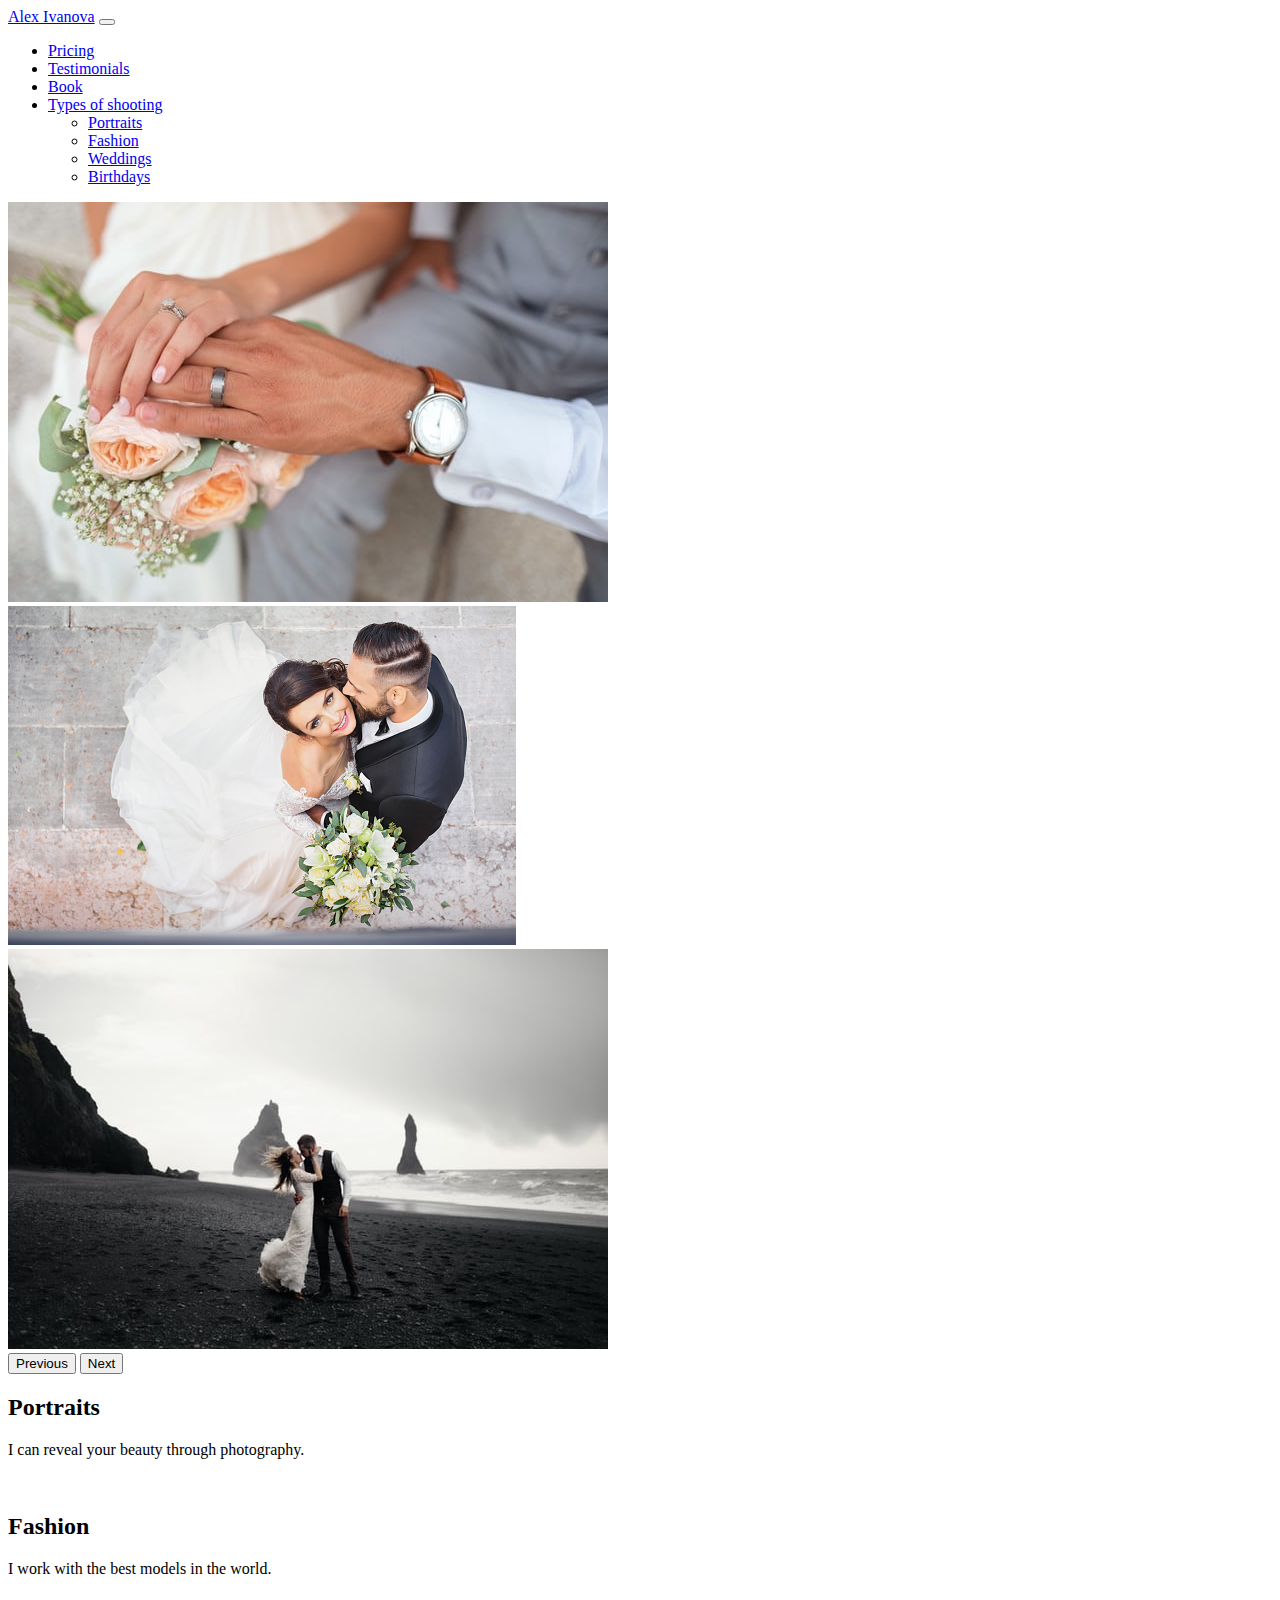
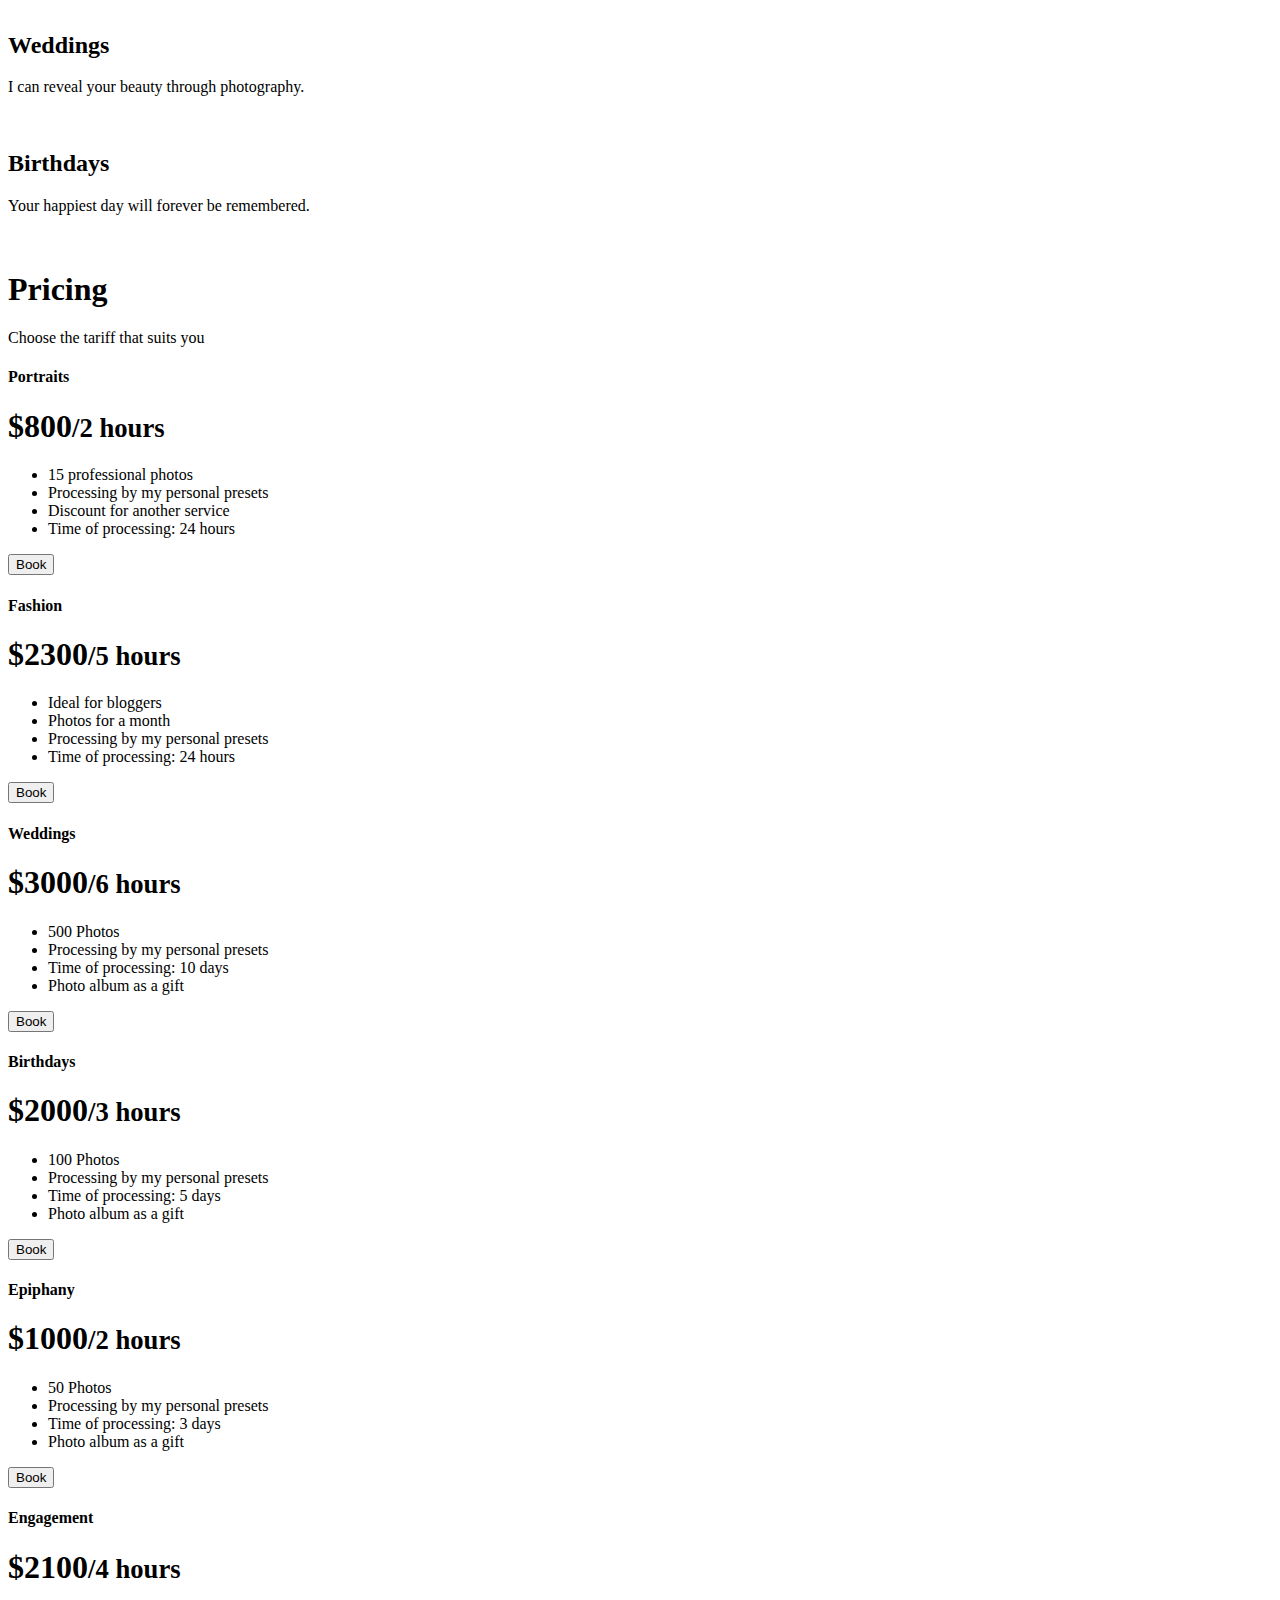
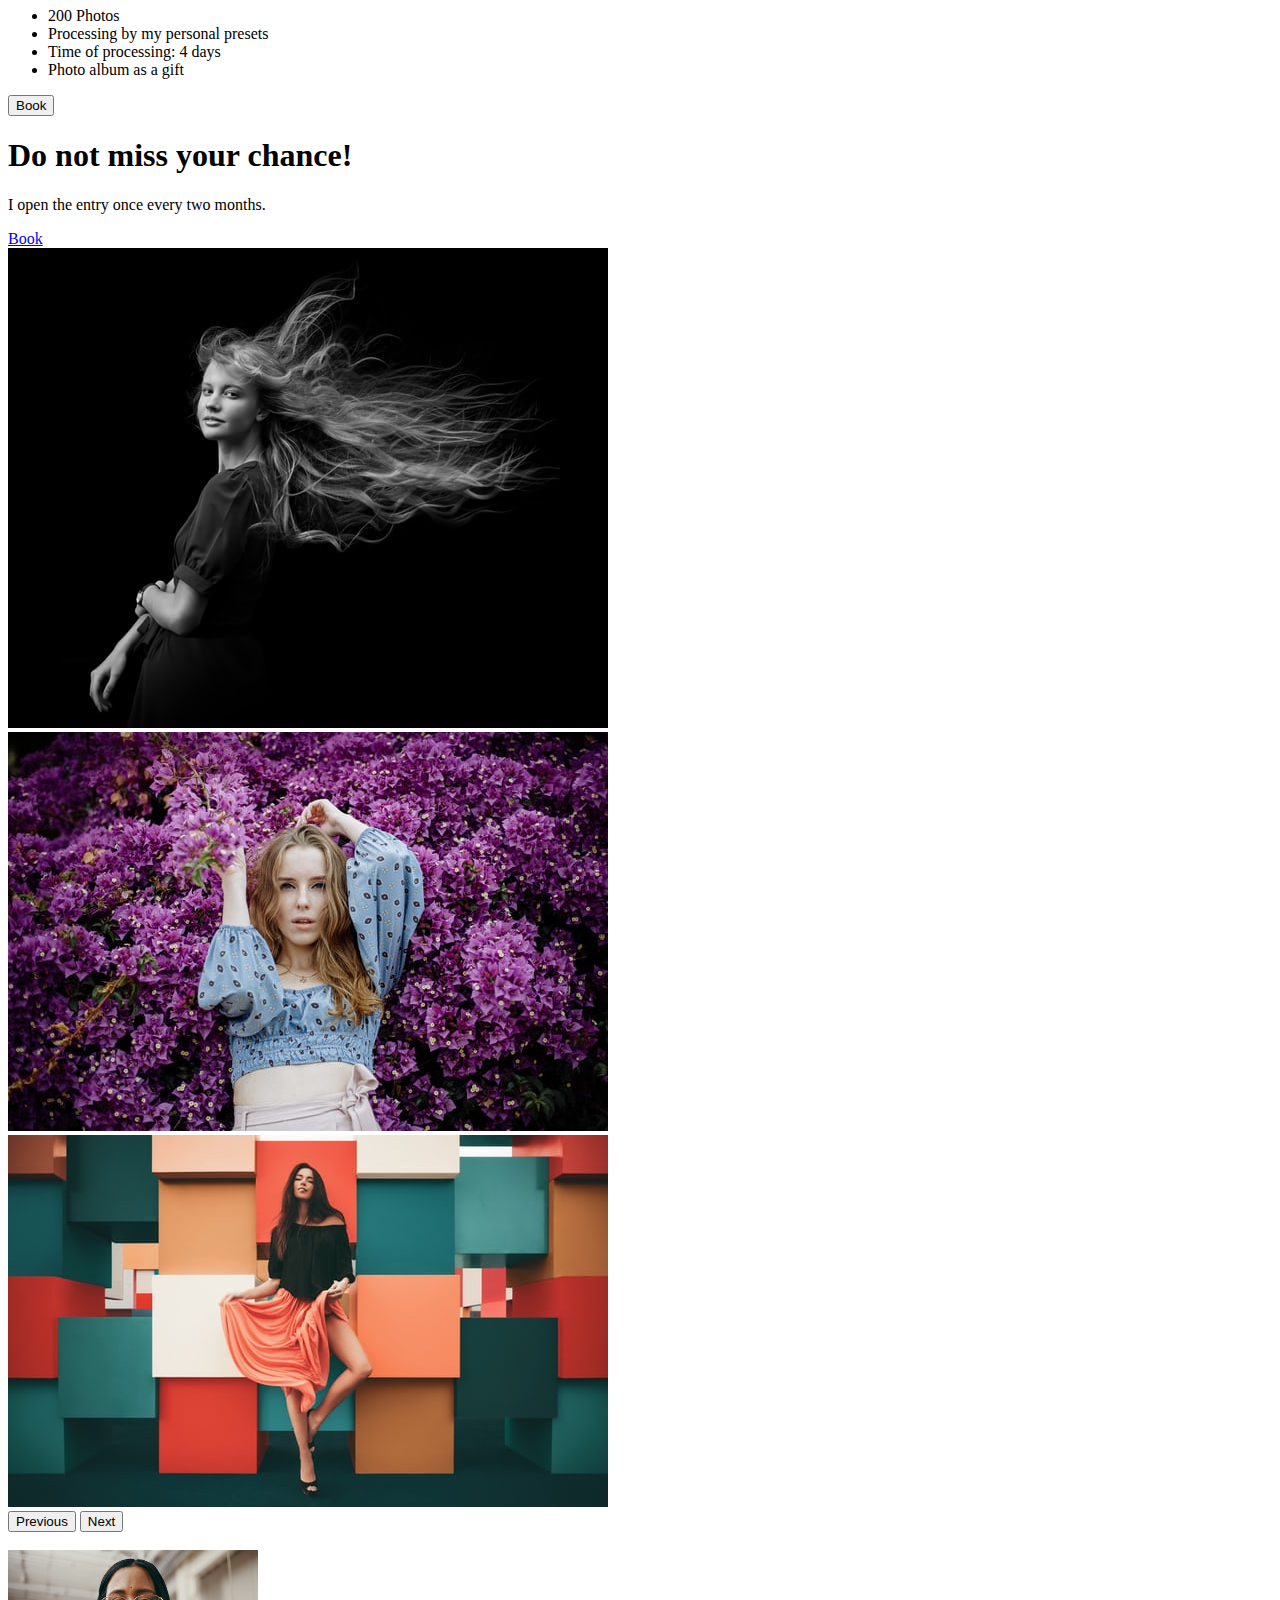
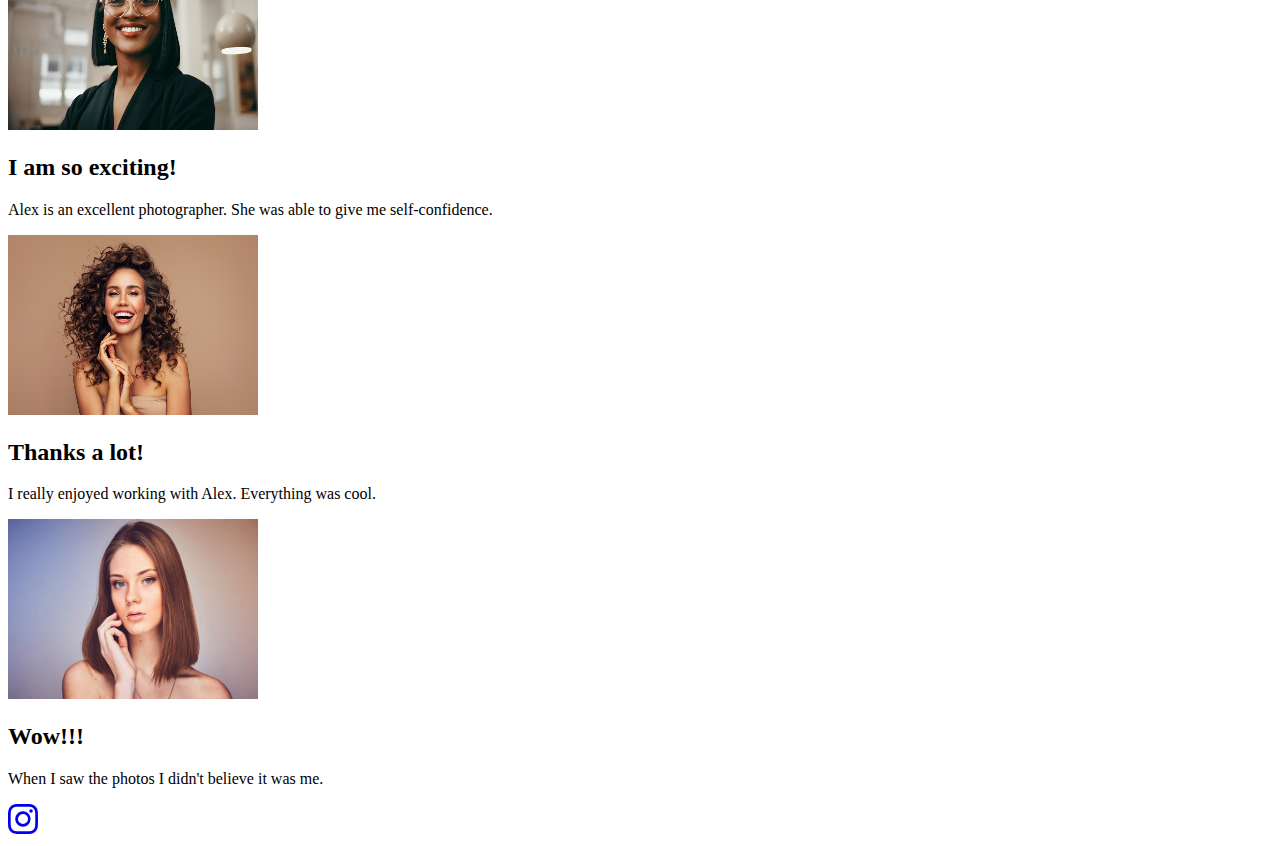
==== index.html @ 274db189 "Add files via upload" ====
<!DOCTYPE html>
<html lang="en">
<head>
    <meta charset="UTF-8">
    <meta http-equiv="X-UA-Compatible" content="IE=edge">
    <meta name="viewport" content="width=device-width, initial-scale=1.0">
    <title>Document</title>
    <link href="https://cdn.jsdelivr.net/npm/bootstrap@5.0.2/dist/css/bootstrap.min.css" rel="stylesheet" integrity="sha384-EVSTQN3/azprG1Anm3QDgpJLIm9Nao0Yz1ztcQTwFspd3yD65VohhpuuCOmLASjC" crossorigin="anonymous">
    <link rel="stylesheet" href="style.css">
    <script src="https://cdn.jsdelivr.net/npm/bootstrap@5.0.2/dist/js/bootstrap.bundle.min.js" integrity="sha384-MrcW6ZMFYlzcLA8Nl+NtUVF0sA7MsXsP1UyJoMp4YLEuNSfAP+JcXn/tWtIaxVXM" crossorigin="anonymous"></script>
</head>
<body>
    <nav class="navbar navbar-expand-lg navbar-light bg-light">
        <div class="container-fluid">
          <a class="navbar-brand" href="#">Alex Ivanova</a>
          <button class="navbar-toggler" type="button" data-bs-toggle="collapse" data-bs-target="#navbarNavDropdown" aria-controls="navbarNavDropdown" aria-expanded="false" aria-label="Toggle navigation">
            <span class="navbar-toggler-icon"></span>
          </button>
          <div class="collapse navbar-collapse" id="navbarNavDropdown">
            <ul class="navbar-nav ms-5">
              <li class="nav-item">
                <a class="nav-link active" aria-current="page" href="#price">Pricing</a>
              </li>
              <li class="nav-item">
                <a class="nav-link active" href="#testim">Testimonials</a>
              </li>
              <li class="nav-item">
                <a class="nav-link active" href="#booked">Book</a>
              </li>
              <li class="nav-item dropdown">
                <a class="nav-link dropdown-toggle active" href="#" id="navbarDropdownMenuLink" role="button" data-bs-toggle="dropdown" aria-expanded="false">
                  Types of shooting
                </a>
                <ul class="dropdown-menu" aria-labelledby="navbarDropdownMenuLink">
                  <li><a class="dropdown-item" href="#portraits">Portraits</a></li>
                  <li><a class="dropdown-item" href="#portraits">Fashion</a></li>
                  <li><a class="dropdown-item" href="#wedding">Weddings</a></li>
                  <li><a class="dropdown-item" href="#wedding">Birthdays</a></li>
                </ul>
              </li>
            </ul>
          </div>
        </div>
      </nav>

      <!-- Carousel -->
      <div id="carouselExampleControls" class="carousel slide" data-bs-ride="carousel">
        <div class="carousel-inner bg-light">
          <div class="carousel-item active">
            <img src="c1.jpg" class="d-block w-100" alt="...">
          </div>
          <div class="carousel-item">
            <img src="c2.jpg" class="d-block w-100" alt="...">
          </div>
          <div class="carousel-item">
            <img src="c3.jpg" class="d-block w-100" alt="...">
          </div>
        </div>
        <button class="carousel-control-prev" type="button" data-bs-target="#carouselExampleControls" data-bs-slide="prev">
          <span class="carousel-control-prev-icon" aria-hidden="true"></span>
          <span class="visually-hidden">Previous</span>
        </button>
        <button class="carousel-control-next" type="button" data-bs-target="#carouselExampleControls" data-bs-slide="next">
          <span class="carousel-control-next-icon" aria-hidden="true"></span>
          <span class="visually-hidden">Next</span>
        </button>
      </div>

      <!-- Work -->
      <section id="portraits">
      <div class="d-md-flex flex-md-equal w-100 my-md-3 ps-md-3">
        <div class="bg-light me-md-3 pt-3 px-3 pt-md-5 px-md-5 text-center overflow-hidden">
          <div class="my-3 p-3">
            <h2 class="display-5">Portraits</h2>
            <p class="lead">I can reveal your beauty through photography.</p>
          </div>
          <img src="w1.jpg" alt="" height="800px">
        </div>
        <div class="bg-light me-md-3 pt-3 px-3 pt-md-5 px-md-5 text-center overflow-hidden">
          <div class="my-3 py-3">
            <h2 class="display-5">Fashion</h2>
            <p class="lead">I work with the best models in the world.</p>
          </div>
          <img src="w2-2.jpg" alt="" height="800px">
        </div>
      </div>
    </section>
    <section id="wedding">
      <div class="d-md-flex flex-md-equal w-100 my-md-3 ps-md-3">
        <div class="bg-light me-md-3 pt-3 px-3 pt-md-5 px-md-5 text-center overflow-hidden">
          <div class="my-3 p-3">
            <h2 class="display-5">Weddings</h2>
            <p class="lead">I can reveal your beauty through photography.</p>
          </div>
          <img src="w3.jpg" alt="" height="800px">
        </div>
        <div class="bg-light me-md-3 pt-3 px-3 pt-md-5 px-md-5 text-center overflow-hidden">
          <div class="my-3 py-3">
            <h2 class="display-5">Birthdays</h2>
            <p class="lead">Your happiest day will forever be remembered.</p>
          </div>
          <img src="w4.jpg" alt="" height="800px">
        </div>
      </div>
    </section>
      <!-- Price -->
      <div class="container py-3">
        <he>
        
          <div class="pricing-header p-3 pb-md-4 mx-auto text-center">
            <h1 class="display-5 fw-normal">Pricing</h1>
            <p class="fs-5 text-muted">Choose the tariff that suits you</p>
          </div>
          <section id="price">     
        <main>
          <div class="row row-cols-1 row-cols-md-3 mb-3 text-center">
            <div class="col">
              <div class="card mb-4 rounded-3 shadow-sm">
                <div class="card-header py-3">
                  <h4 class="my-0 fw-normal">Portraits</h4>
                </div>
                <div class="card-body">
                  <h1 class="card-title pricing-card-title">$800<small class="text-muted fw-light">/2 hours</small></h1>
                  <ul class="list-unstyled mt-3 mb-4">
                    <li>15 professional photos</li>
                    <li>Processing by my personal presets</li>
                    <li>Discount for another service</li>
                    <li>Time of processing: 24 hours</li>
                  </ul>
                  <button type="button" class="w-100 btn btn-lg btn-outline-dark">Book</button>
                </div>
              </div>
            </div>
            <div class="col">
              <div class="card mb-4 rounded-3 shadow-sm">
                <div class="card-header py-3">
                  <h4 class="my-0 fw-normal">Fashion</h4>
                </div>
                <div class="card-body">
                  <h1 class="card-title pricing-card-title">$2300<small class="text-muted fw-light">/5 hours</small></h1>
                  <ul class="list-unstyled mt-3 mb-4">
                    <li>Ideal for bloggers</li>
                    <li>Photos for a month  </li>
                    <li>Processing by my personal presets</li>
                    <li>Time of processing: 24 hours</li>
                  </ul>
                  <button type="button" class="w-100 btn btn-lg btn-outline-dark">Book</button>
                </div>
              </div>
            </div>
            <div class="col">
              <div class="card mb-4 rounded-3 shadow-sm">
                <div class="card-header py-3">
                  <h4 class="my-0 fw-normal">Weddings</h4>
                </div>
                <div class="card-body">
                  <h1 class="card-title pricing-card-title">$3000<small class="text-muted fw-light">/6 hours</small></h1>
                  <ul class="list-unstyled mt-3 mb-4">
                    <li>500 Photos</li>
                    <li>Processing by my personal presets</li>
                    <li>Time of processing: 10 days</li>
                    <li>Photo album as a gift</li>
                  </ul>
                  <button type="button" class="w-100 btn btn-lg btn-outline-dark">Book</button>
                </div>
              </div>
            </div>
            <div class="col">
                <div class="card mb-4 rounded-3 shadow-sm">
                  <div class="card-header py-3">
                    <h4 class="my-0 fw-normal">Birthdays</h4>
                  </div>
                  <div class="card-body">
                    <h1 class="card-title pricing-card-title">$2000<small class="text-muted fw-light">/3 hours</small></h1>
                    <ul class="list-unstyled mt-3 mb-4">
                      <li>100 Photos</li>
                      <li>Processing by my personal presets</li>
                      <li>Time of processing: 5 days</li>
                      <li>Photo album as a gift</li>
                    </ul>
                    <button type="button" class="w-100 btn btn-lg btn-outline-dark">Book</button>
                  </div>
                </div>
              </div>
              <div class="col">
                <div class="card mb-4 rounded-3 shadow-sm">
                  <div class="card-header py-3">
                    <h4 class="my-0 fw-normal">Epiphany</h4>
                  </div>
                  <div class="card-body">
                    <h1 class="card-title pricing-card-title">$1000<small class="text-muted fw-light">/2 hours</small></h1>
                    <ul class="list-unstyled mt-3 mb-4">
                      <li>50 Photos</li>
                      <li>Processing by my personal presets</li>
                      <li>Time of processing: 3 days</li>
                      <li>Photo album as a gift</li>
                    </ul>
                    <button type="button" class="w-100 btn btn-lg btn-outline-dark">Book</button>
                  </div>
                </div>
              </div>
              <div class="col">
                <div class="card mb-4 rounded-3 shadow-sm">
                  <div class="card-header py-3">
                    <h4 class="my-0 fw-normal">Engagement</h4>
                  </div>
                  <div class="card-body">
                    <h1 class="card-title pricing-card-title">$2100<small class="text-muted fw-light">/4 hours</small></h1>
                    <ul class="list-unstyled mt-3 mb-4">
                      <li>200 Photos</li>
                      <li>Processing by my personal presets</li>
                      <li>Time of processing: 4 days</li>
                      <li>Photo album as a gift</li>
                    </ul>
                    <button type="button" class="w-100 btn btn-lg btn-outline-dark">Book</button>
                  </div>
                </div>
              </div>
          </div>
      
          </div>
          
        </main>
    </section>
        <section id="booked">
        <div class="position-relative overflow-hidden p-3 p-md-3 m-md-1 text-center bg-light">
            <div class="col-md-3 p-lg-3 mx-auto my-5">
              <h1 class="display-5 fw-normal">Do not miss your chance!</h1>
              <p class="lead fw-normal">I open the entry once every two months.</p>
              <a class="btn btn-outline-secondary" href="#">Book</a>
            </div>
            <div class="product-device shadow-sm d-none d-md-block"></div>
            <div class="product-device product-device-2 shadow-sm d-none d-md-block"></div>
          </div>
        </section>

          <div id="carouselExampleControls1" class="carousel slide" data-bs-ride="carousel">
            <div class="carousel-inner bg-light">
              <div class="carousel-item active">
                <img src="c2-1.2.jpg" class="d-block w-100" alt="...">
              </div>
              <div class="carousel-item">
                <img src="c2-2.2.jpg" class="d-block w-100" alt="...">
              </div>
              <div class="carousel-item">
                <img src="c2-3.jpg" class="d-block w-100" alt="...">
              </div>
            </div>
            <button class="carousel-control-prev" type="button" data-bs-target="#carouselExampleControls1" data-bs-slide="prev">
              <span class="carousel-control-prev-icon" aria-hidden="true"></span>
              <span class="visually-hidden">Previous</span>
            </button>
            <button class="carousel-control-next" type="button" data-bs-target="#carouselExampleControls1" data-bs-slide="next">
              <span class="carousel-control-next-icon" aria-hidden="true"></span>
              <span class="visually-hidden">Next</span>
            </button>
        </div>
        <br>

          <!-- Testimonials -->
          <section id="testim">
          <div class="row ms-5">
            <div class="col-lg-4">
              <img src="ot1.jpg" class="bd-placeholder-img rounded-circle" width="250" height="180" xmlns="http://www.w3.org/2000/svg" role="img" aria-label="Placeholder: 140x140" preserveAspectRatio="xMidYMid slice" focusable="false"><title>Placeholder</title><rect width="100%" height="100%" fill="#777"></rect><text x="50%" y="50%" fill="#777" dy=".3em"></text>
      
              <h2>I am so exciting!</h2>
              <p>Alex is an excellent photographer. She was able to give me self-confidence.</p>
             </div><!-- /.col-lg-4 -->
            <div class="col-lg-4">
              <img src="ot2.jpg" class="bd-placeholder-img rounded-circle" width="250" height="180" xmlns="http://www.w3.org/2000/svg" role="img" aria-label="Placeholder: 140x140" preserveAspectRatio="xMidYMid slice" focusable="false"><title>Placeholder</title><rect width="100%" height="100%" fill="#777"></rect><text x="50%" y="50%" fill="#777" dy=".3em"></text>
      
              <h2>Thanks a lot!</h2>
              <p>I really enjoyed working with Alex. Everything was cool.</p>
            </div><!-- /.col-lg-4 -->
            <div class="col-lg-4">
              <img src="ot3-1.jpg" class="bd-placeholder-img rounded-circle" width="250" height="180" xmlns="http://www.w3.org/2000/svg" role="img" aria-label="Placeholder: 140x140" preserveAspectRatio="xMidYMid slice" focusable="false"><title>Placeholder</title><rect width="100%" height="100%" fill="#777"></rect><text x="50%" y="50%" fill="#777" dy=".3em"></text>
      
              <h2>Wow!!!</h2>
              <p>When I saw the photos I didn't believe it was me.</p>
            </div><!-- /.col-lg-4 -->
          </div>
        </section>

        <!-- Footer -->
        <footer class="pt-4 my-md-5 pt-md-5 border-top">
          <div class="row">
            <div class=" col-md text-center">
                <a href="https://www.instagram.com/accounts/login/">
                <svg xmlns="http://www.w3.org/2000/svg" width="30" height="30" fill="currentColor" class="bi bi-instagram" viewBox="0 0 16 16">
                    <path d="M8 0C5.829 0 5.556.01 4.703.048 3.85.088 3.269.222 2.76.42a3.917 3.917 0 0 0-1.417.923A3.927 3.927 0 0 0 .42 2.76C.222 3.268.087 3.85.048 4.7.01 5.555 0 5.827 0 8.001c0 2.172.01 2.444.048 3.297.04.852.174 1.433.372 1.942.205.526.478.972.923 1.417.444.445.89.719 1.416.923.51.198 1.09.333 1.942.372C5.555 15.99 5.827 16 8 16s2.444-.01 3.298-.048c.851-.04 1.434-.174 1.943-.372a3.916 3.916 0 0 0 1.416-.923c.445-.445.718-.891.923-1.417.197-.509.332-1.09.372-1.942C15.99 10.445 16 10.173 16 8s-.01-2.445-.048-3.299c-.04-.851-.175-1.433-.372-1.941a3.926 3.926 0 0 0-.923-1.417A3.911 3.911 0 0 0 13.24.42c-.51-.198-1.092-.333-1.943-.372C10.443.01 10.172 0 7.998 0h.003zm-.717 1.442h.718c2.136 0 2.389.007 3.232.046.78.035 1.204.166 1.486.275.373.145.64.319.92.599.28.28.453.546.598.92.11.281.24.705.275 1.485.039.843.047 1.096.047 3.231s-.008 2.389-.047 3.232c-.035.78-.166 1.203-.275 1.485a2.47 2.47 0 0 1-.599.919c-.28.28-.546.453-.92.598-.28.11-.704.24-1.485.276-.843.038-1.096.047-3.232.047s-2.39-.009-3.233-.047c-.78-.036-1.203-.166-1.485-.276a2.478 2.478 0 0 1-.92-.598 2.48 2.48 0 0 1-.6-.92c-.109-.281-.24-.705-.275-1.485-.038-.843-.046-1.096-.046-3.233 0-2.136.008-2.388.046-3.231.036-.78.166-1.204.276-1.486.145-.373.319-.64.599-.92.28-.28.546-.453.92-.598.282-.11.705-.24 1.485-.276.738-.034 1.024-.044 2.515-.045v.002zm4.988 1.328a.96.96 0 1 0 0 1.92.96.96 0 0 0 0-1.92zm-4.27 1.122a4.109 4.109 0 1 0 0 8.217 4.109 4.109 0 0 0 0-8.217zm0 1.441a2.667 2.667 0 1 1 0 5.334 2.667 2.667 0 0 1 0-5.334z"/>
                </a>
                </svg>
            </div>
        </div>
        </footer>
      
</body>
</html>
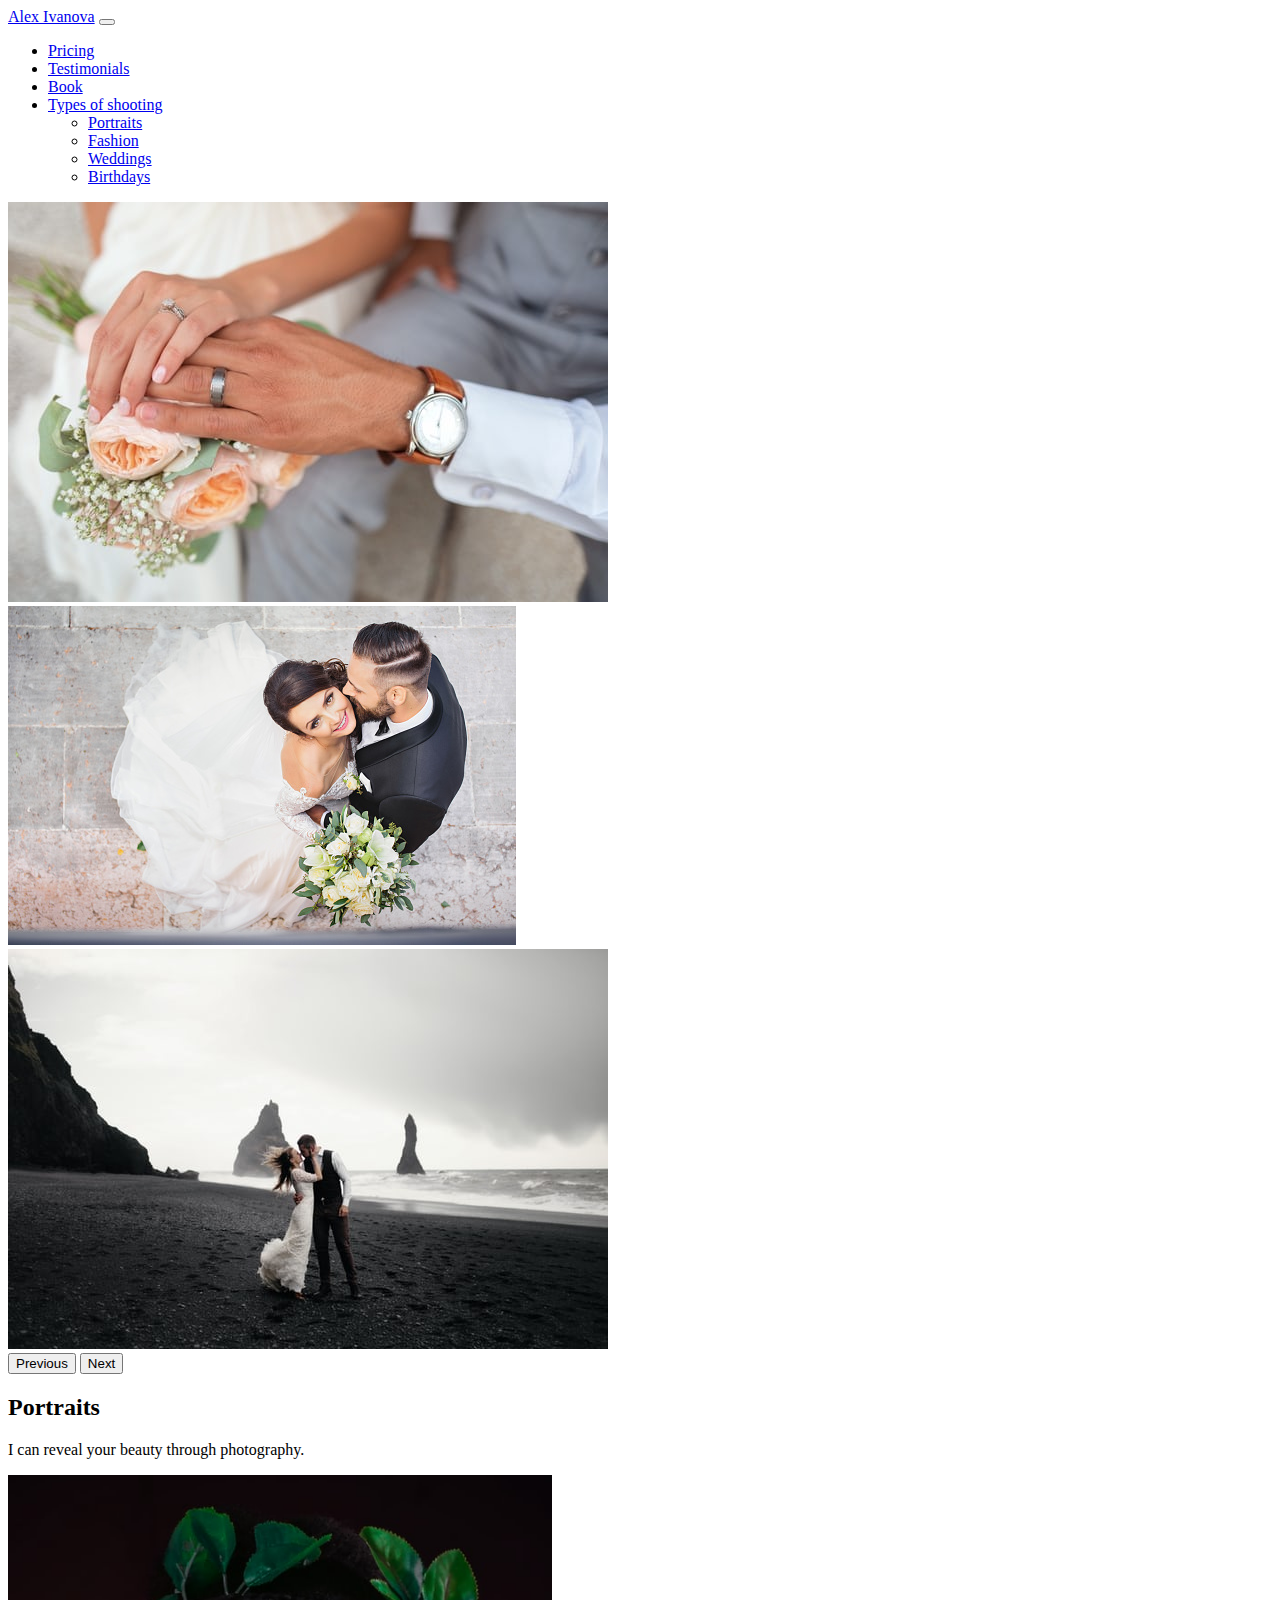
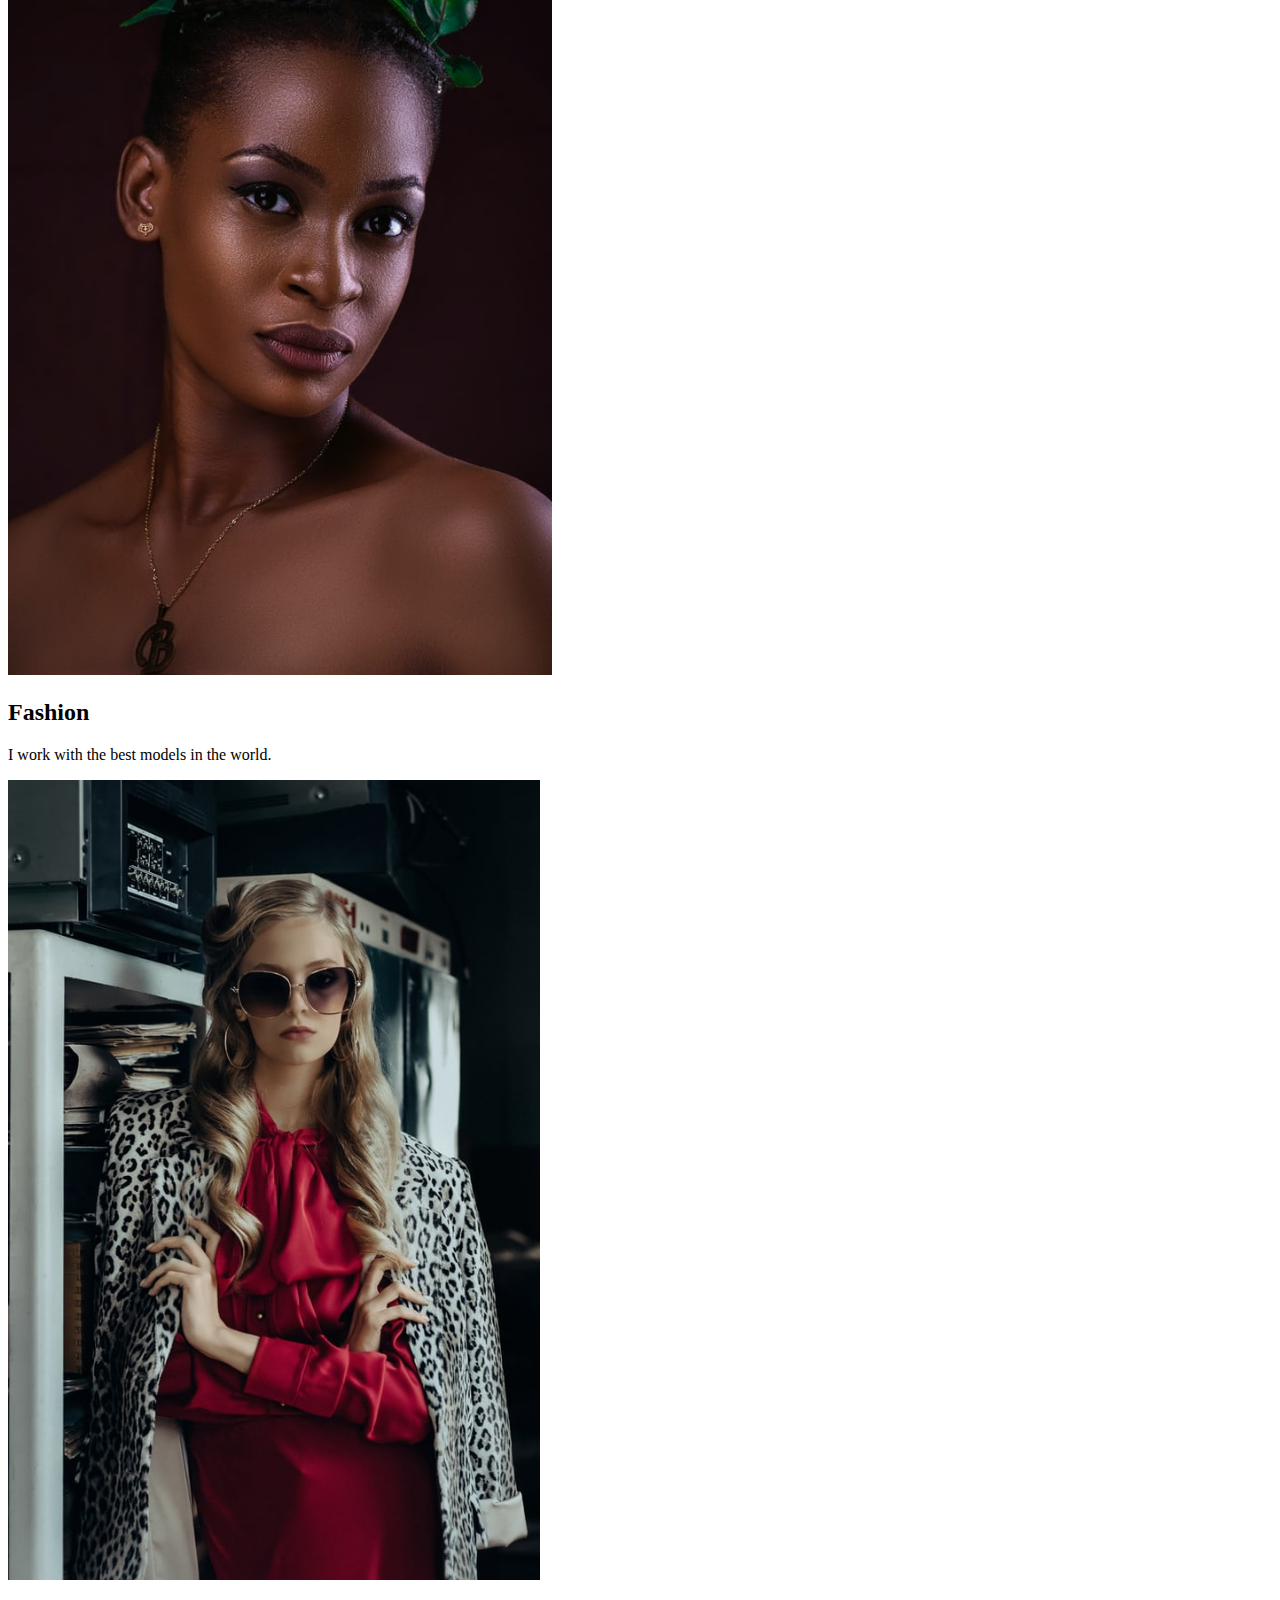
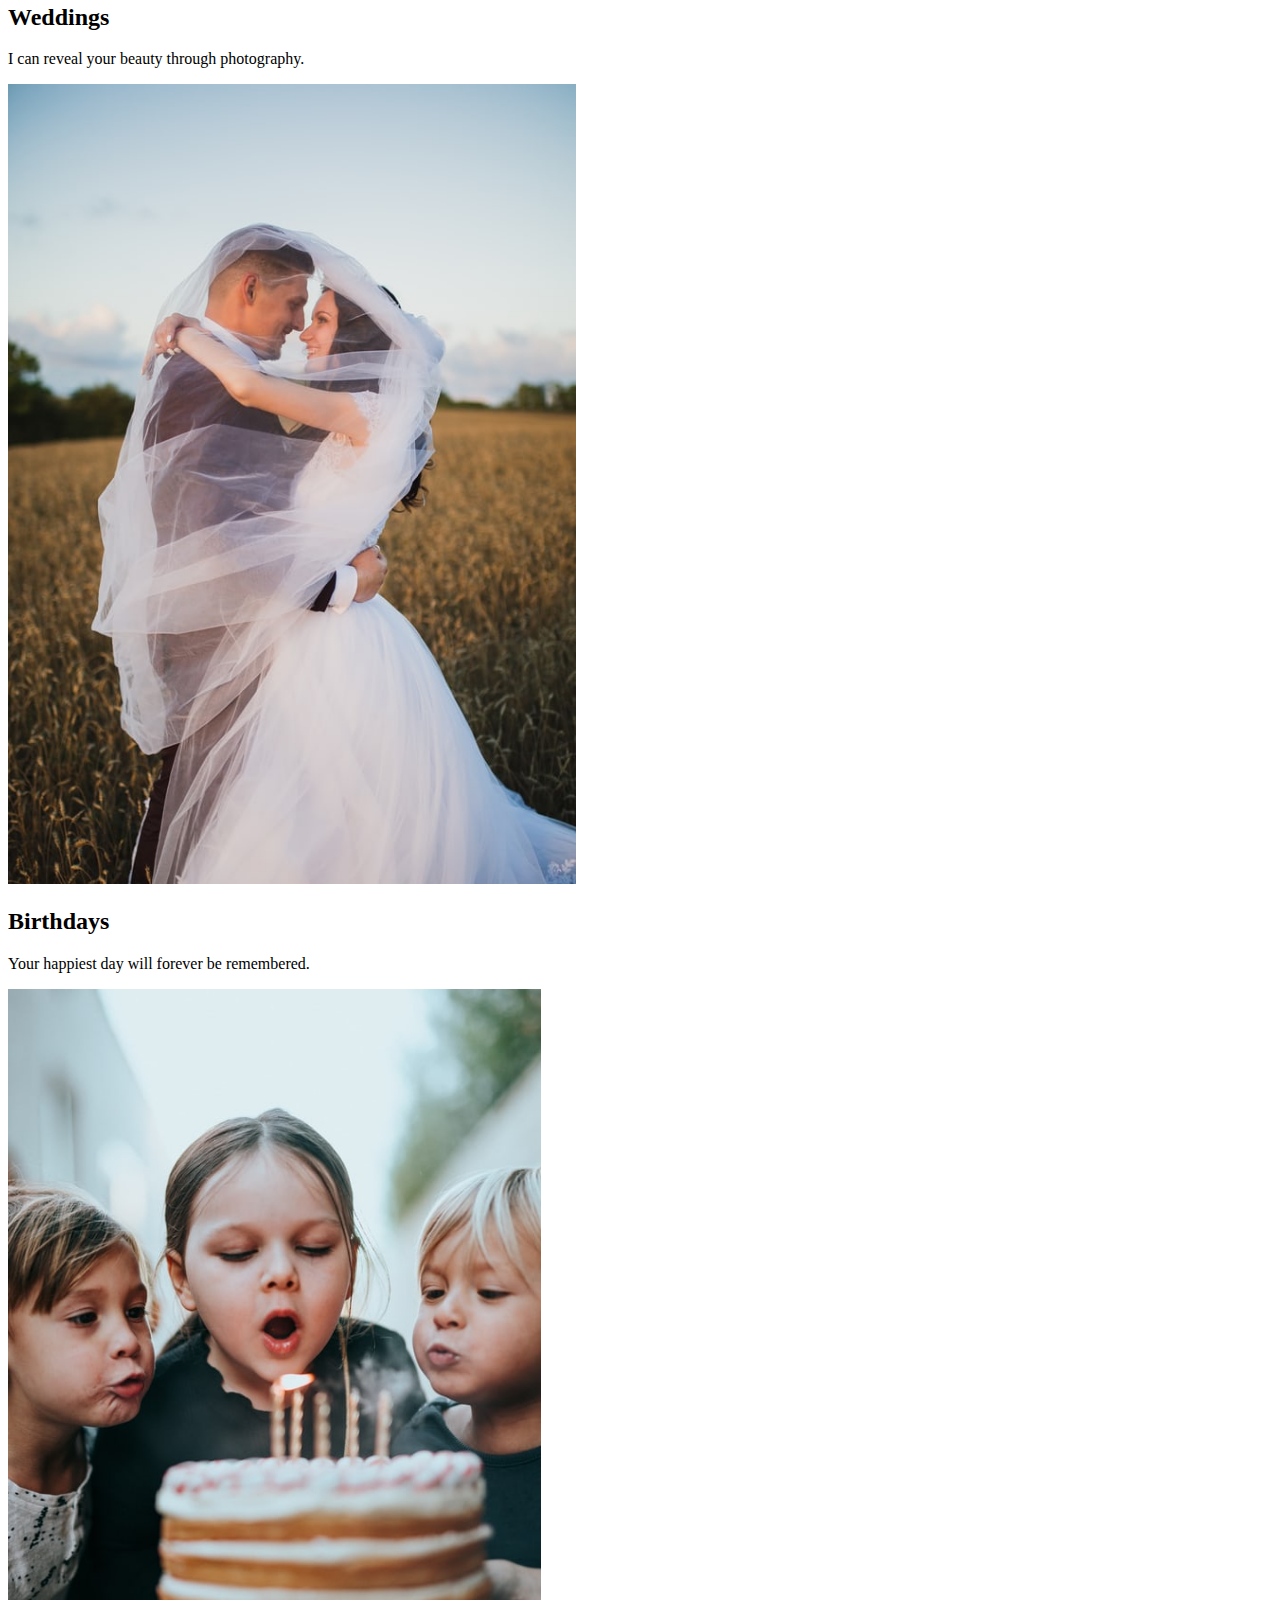
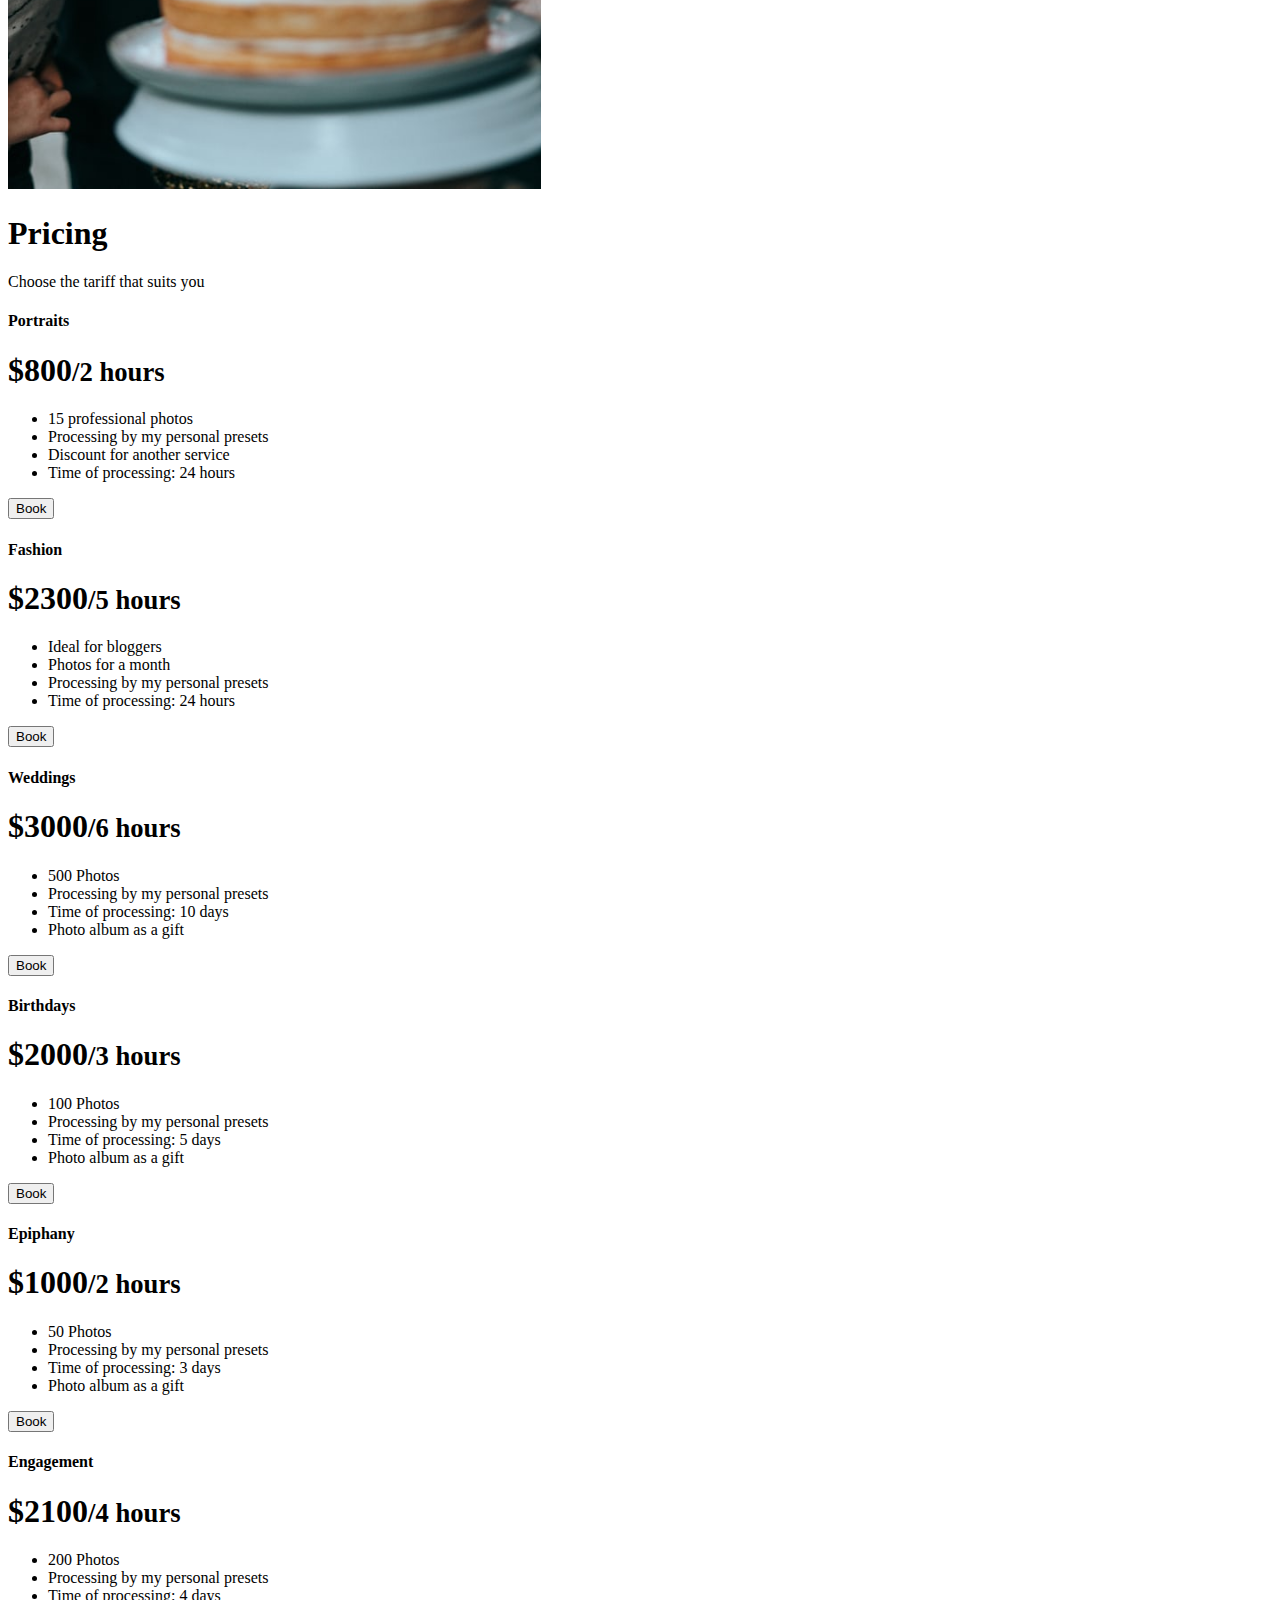
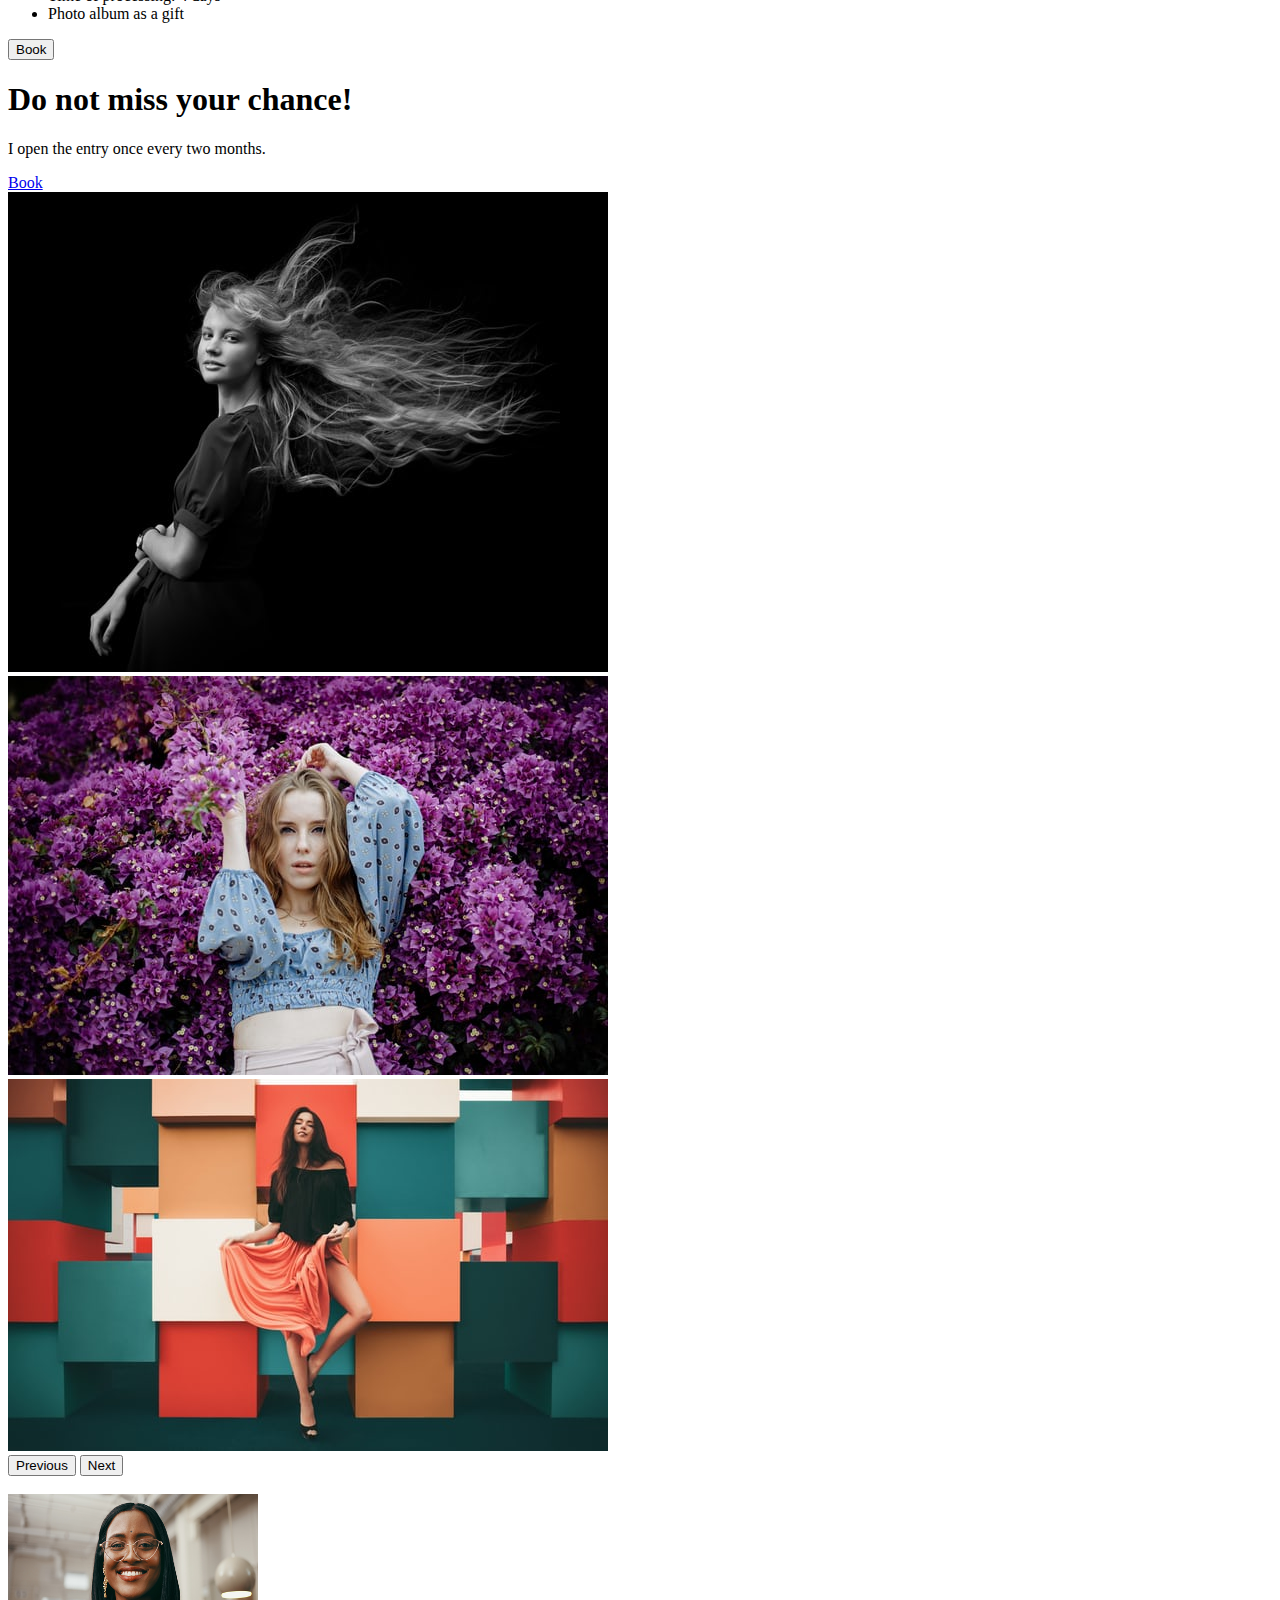
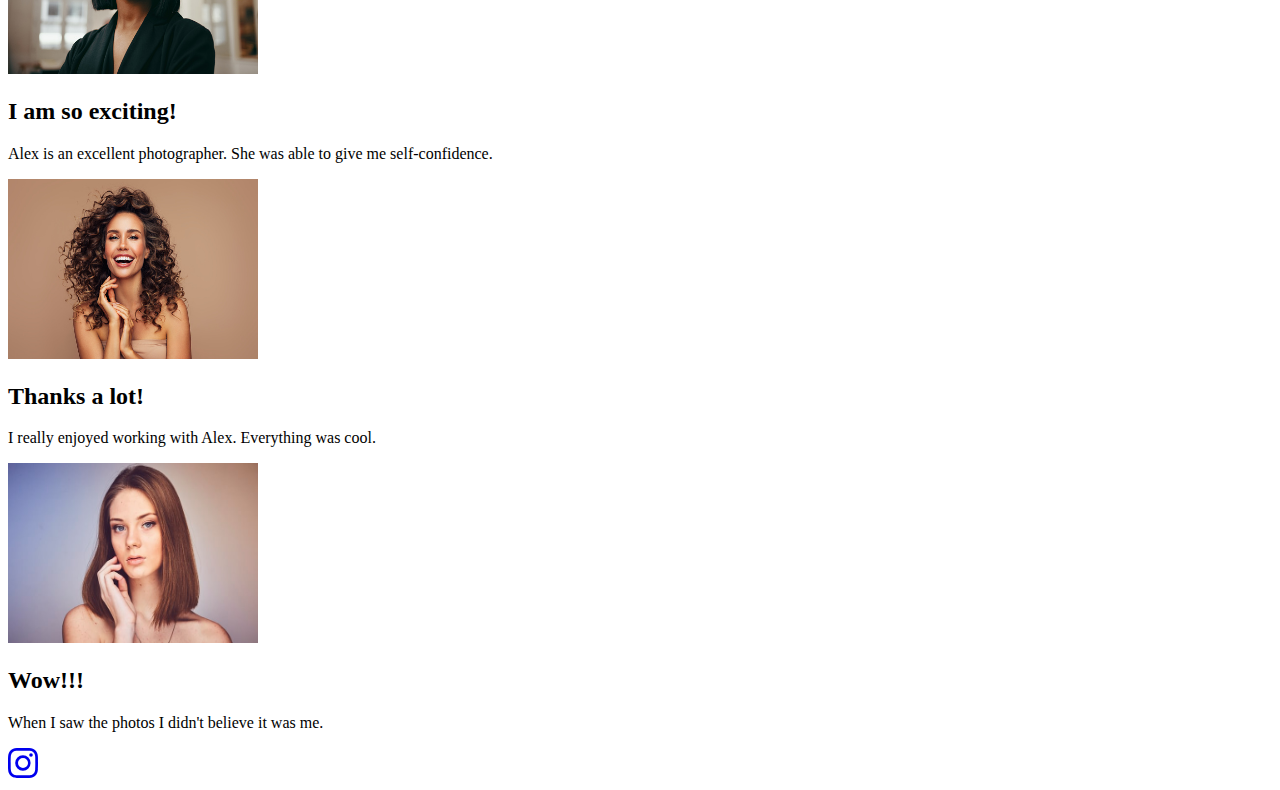
==== commit b23a75ff: "Update index.html" ====
--- a/index.html
+++ b/index.html
@@ -4,7 +4,7 @@
     <meta charset="UTF-8">
     <meta http-equiv="X-UA-Compatible" content="IE=edge">
     <meta name="viewport" content="width=device-width, initial-scale=1.0">
-    <title>Document</title>
+    <title>Photographer</title>
     <link href="https://cdn.jsdelivr.net/npm/bootstrap@5.0.2/dist/css/bootstrap.min.css" rel="stylesheet" integrity="sha384-EVSTQN3/azprG1Anm3QDgpJLIm9Nao0Yz1ztcQTwFspd3yD65VohhpuuCOmLASjC" crossorigin="anonymous">
     <link rel="stylesheet" href="style.css">
     <script src="https://cdn.jsdelivr.net/npm/bootstrap@5.0.2/dist/js/bootstrap.bundle.min.js" integrity="sha384-MrcW6ZMFYlzcLA8Nl+NtUVF0sA7MsXsP1UyJoMp4YLEuNSfAP+JcXn/tWtIaxVXM" crossorigin="anonymous"></script>
@@ -295,4 +295,4 @@
         </footer>
       
 </body>
-</html>+</html>
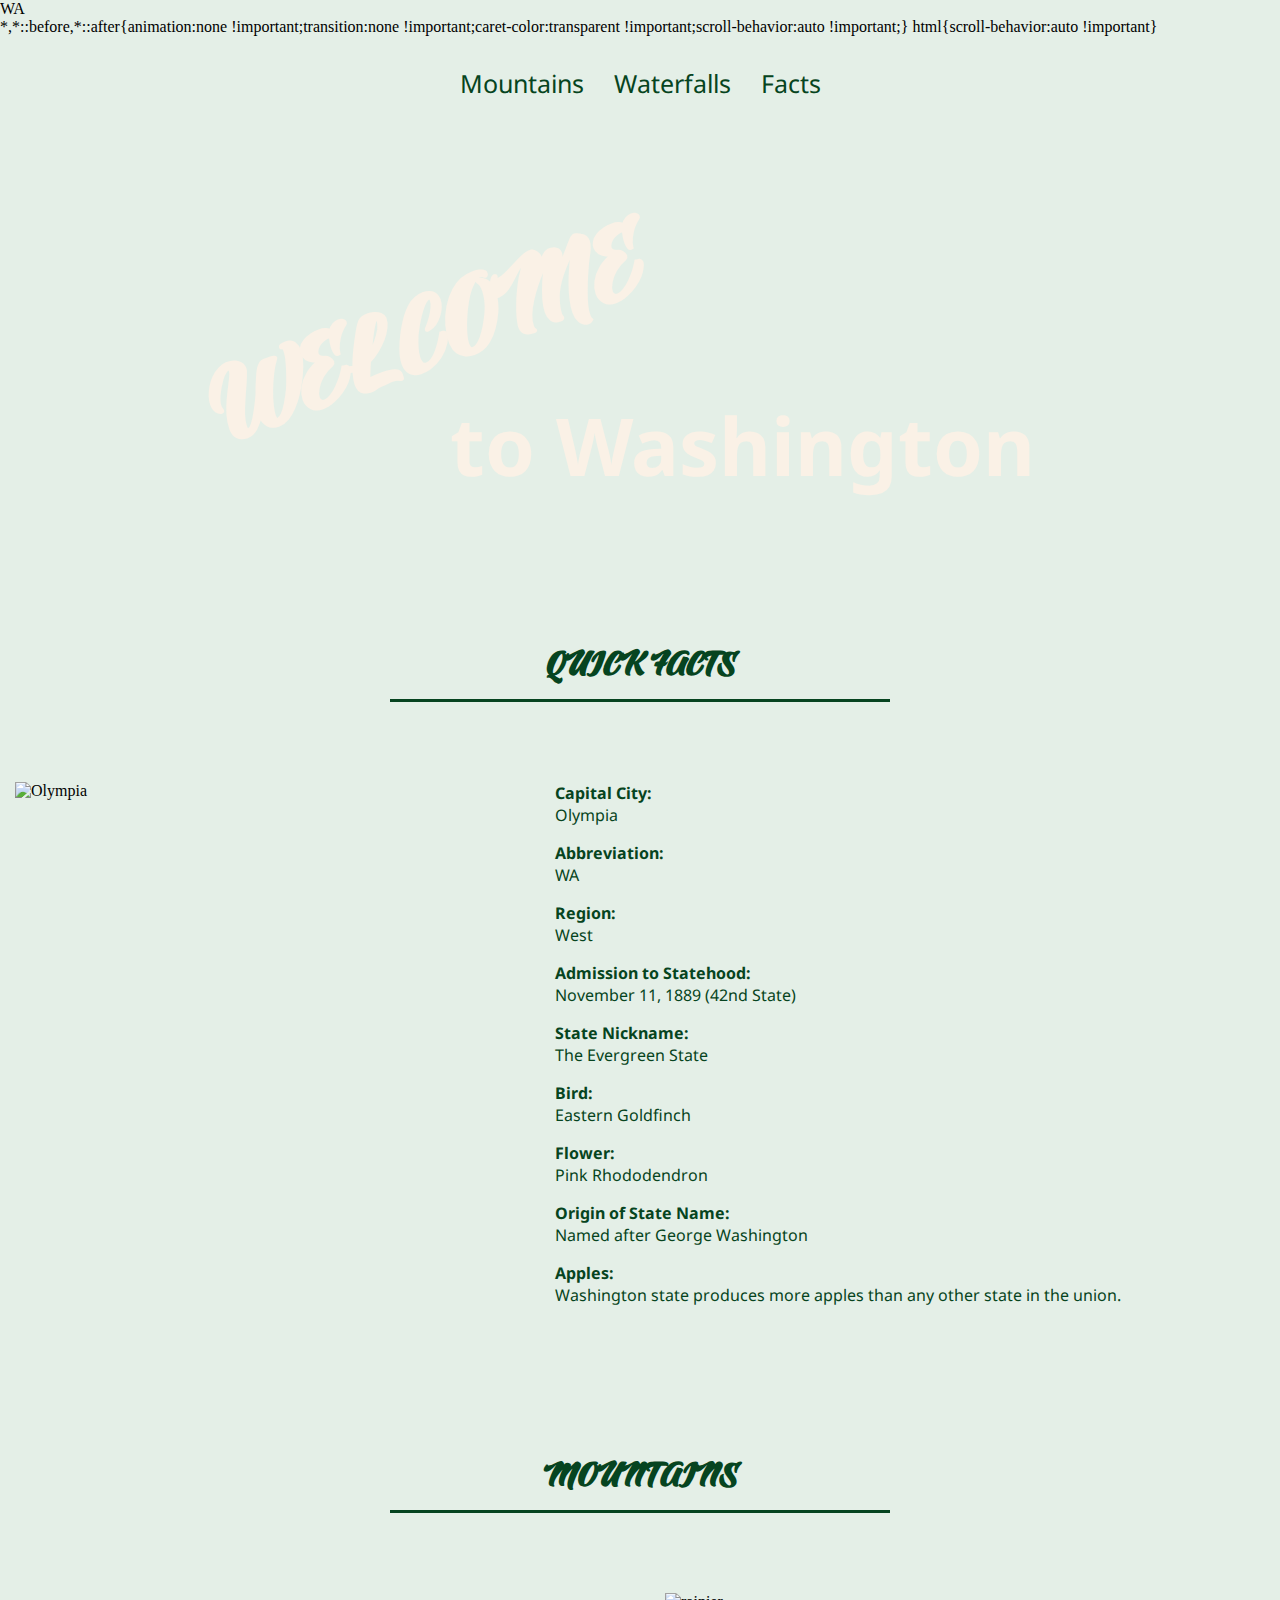
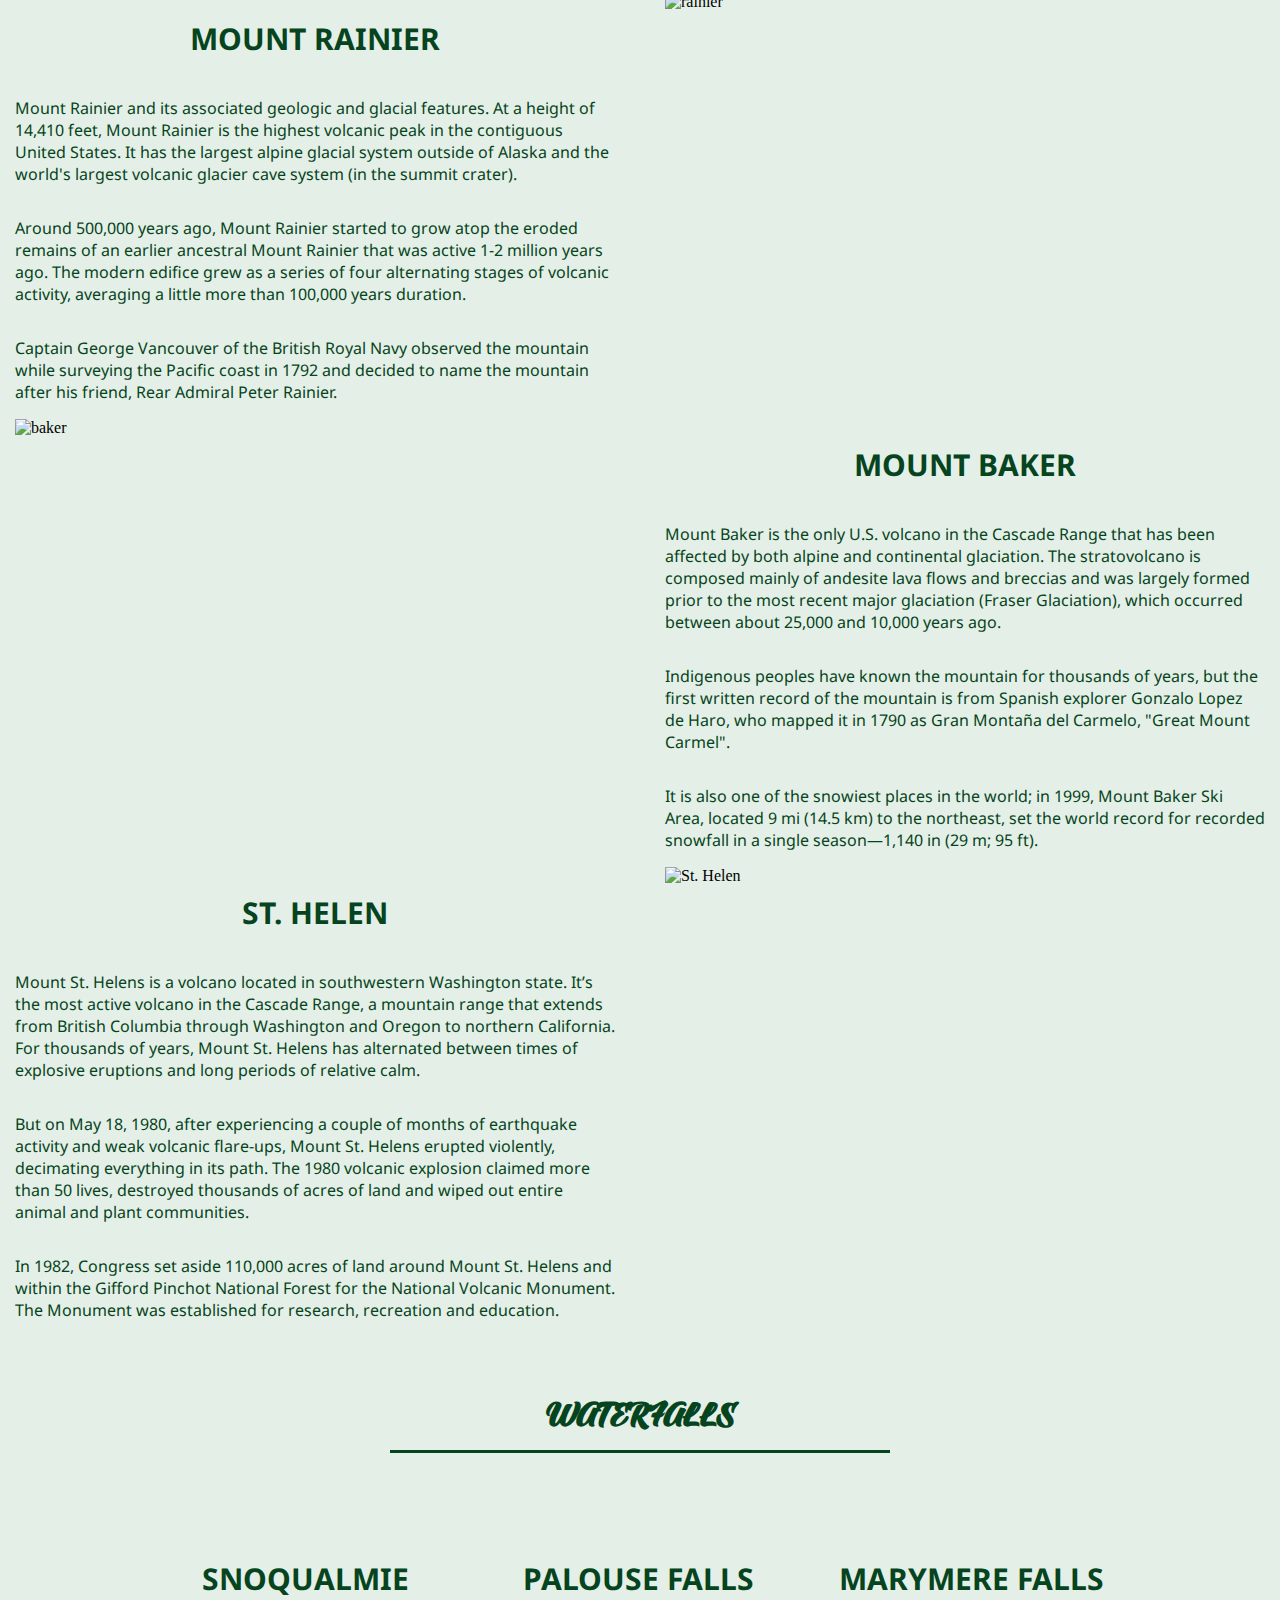
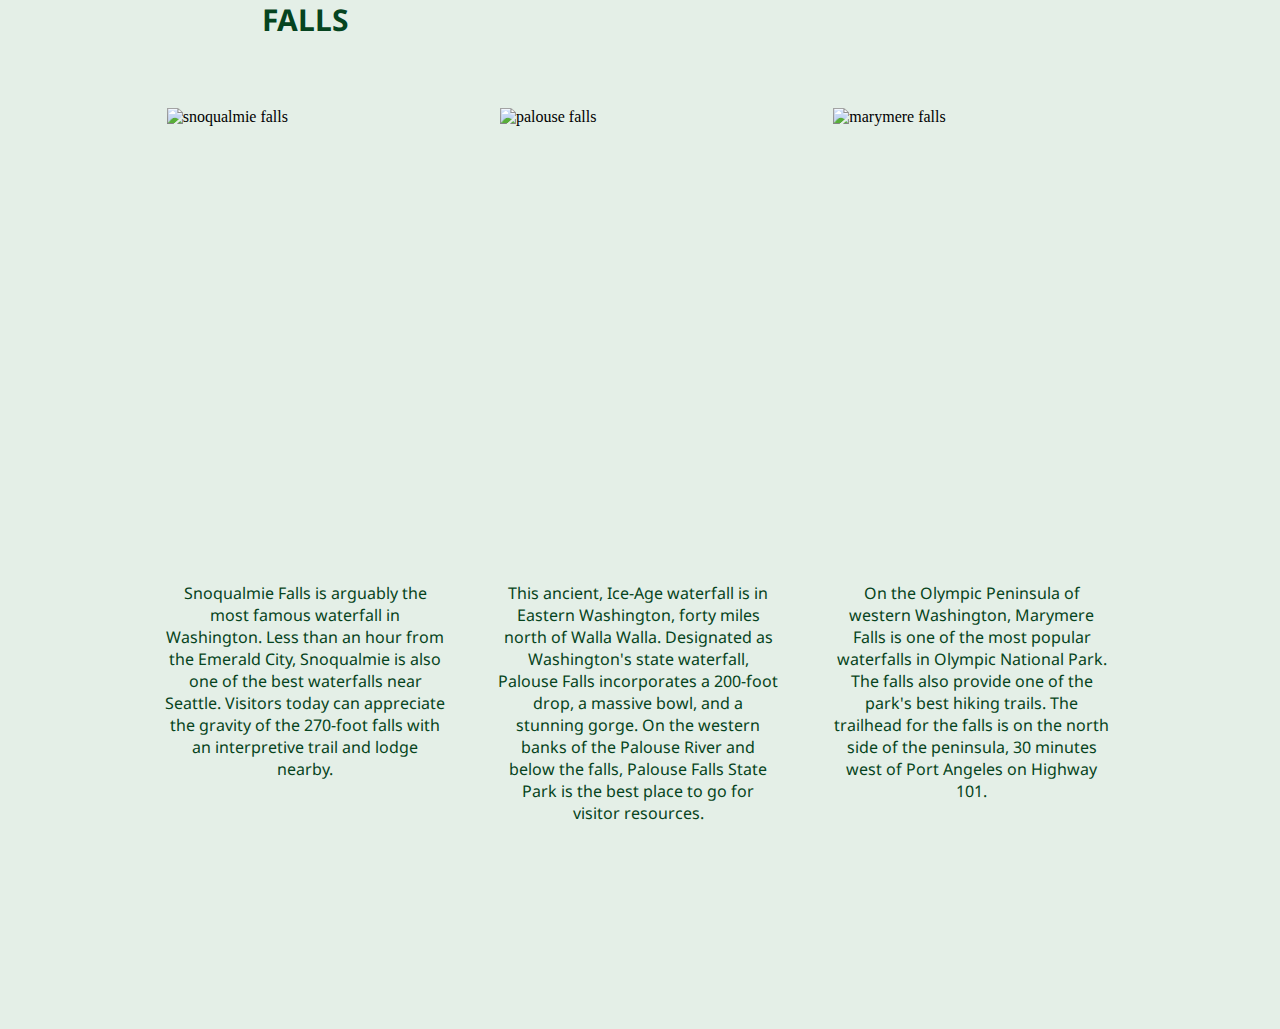
==== commit e6da0232: "Add files via upload" ====
--- a/index.html
+++ b/index.html
@@ -4,295 +4,141 @@
     <meta charset="UTF-8">
     <meta http-equiv="X-UA-Compatible" content="IE=edge">
     <meta name="viewport" content="width=device-width, initial-scale=1.0">
-    <title>Photographer</title>
-    <link href="https://cdn.jsdelivr.net/npm/bootstrap@5.0.2/dist/css/bootstrap.min.css" rel="stylesheet" integrity="sha384-EVSTQN3/azprG1Anm3QDgpJLIm9Nao0Yz1ztcQTwFspd3yD65VohhpuuCOmLASjC" crossorigin="anonymous">
+    <title>WA</title>
     <link rel="stylesheet" href="style.css">
-    <script src="https://cdn.jsdelivr.net/npm/bootstrap@5.0.2/dist/js/bootstrap.bundle.min.js" integrity="sha384-MrcW6ZMFYlzcLA8Nl+NtUVF0sA7MsXsP1UyJoMp4YLEuNSfAP+JcXn/tWtIaxVXM" crossorigin="anonymous"></script>
+    <link rel="preconnect" href="https://fonts.googleapis.com">
+<link rel="preconnect" href="https://fonts.gstatic.com" crossorigin>
+<link href="https://fonts.googleapis.com/css2?family=Noto+Sans:wght@400;700&family=Praise&display=swap" rel="stylesheet">
 </head>
 <body>
-    <nav class="navbar navbar-expand-lg navbar-light bg-light">
-        <div class="container-fluid">
-          <a class="navbar-brand" href="#">Alex Ivanova</a>
-          <button class="navbar-toggler" type="button" data-bs-toggle="collapse" data-bs-target="#navbarNavDropdown" aria-controls="navbarNavDropdown" aria-expanded="false" aria-label="Toggle navigation">
-            <span class="navbar-toggler-icon"></span>
-          </button>
-          <div class="collapse navbar-collapse" id="navbarNavDropdown">
-            <ul class="navbar-nav ms-5">
-              <li class="nav-item">
-                <a class="nav-link active" aria-current="page" href="#price">Pricing</a>
-              </li>
-              <li class="nav-item">
-                <a class="nav-link active" href="#testim">Testimonials</a>
-              </li>
-              <li class="nav-item">
-                <a class="nav-link active" href="#booked">Book</a>
-              </li>
-              <li class="nav-item dropdown">
-                <a class="nav-link dropdown-toggle active" href="#" id="navbarDropdownMenuLink" role="button" data-bs-toggle="dropdown" aria-expanded="false">
-                  Types of shooting
-                </a>
-                <ul class="dropdown-menu" aria-labelledby="navbarDropdownMenuLink">
-                  <li><a class="dropdown-item" href="#portraits">Portraits</a></li>
-                  <li><a class="dropdown-item" href="#portraits">Fashion</a></li>
-                  <li><a class="dropdown-item" href="#wedding">Weddings</a></li>
-                  <li><a class="dropdown-item" href="#wedding">Birthdays</a></li>
-                </ul>
-              </li>
-            </ul>
-          </div>
+    <div class="header">
+        <nav class="nav">
+            <a href="#mount" class="item">Mountains</a>
+            <a href="#wat" class="item">Waterfalls</a>
+            <a href="#fact" class="item">Facts</a>
+        </nav>
+        <div class="head1">
+            <h1 ><ins>WELCOME</ins></h1>
+        </div> 
+        <div class="head2">
+        <h1>to Washington</h1>
+        </div>    
+    </div>
+
+    <section id="fact">
+    <div class="container">
+        <h3 class="name">QUICK FACTS</h3>
+    </div>
+    </section>
+    <div class="container">
+        <div class="about-hist">
+            <div class="history-pict">
+                <img src="capitol.jpg" alt="Olympia" class="hist-pic">
+            </div>
+            <div class="history">
+                <li class="about list">
+                    <ul><strong>Capital City:</strong> Olympia </ul>
+                </li>
+                <li class="about list">
+                    <ul><strong>Abbreviation:</strong> WA </ul>
+                </li>
+                <li class="about list">
+                    <ul><strong>Region:</strong>West</ul>
+                </li>
+                <li class="about list">
+                    <ul><strong>Admission to Statehood: </strong>November 11, 1889 (42nd State)</ul>
+                </li>
+                <li class="about list">
+                    <ul><strong>State Nickname:</strong>The Evergreen State</ul>
+                </li>
+                <li class="about list">
+                    <ul><strong>Bird:</strong> Eastern Goldfinch</ul>
+                </li>
+                <li class="about list">
+                    <ul><strong>Flower:</strong> Pink Rhododendron</ul>
+                </li>
+                <li class="about list">
+                    <ul><strong>Origin of State Name:</strong> Named after George Washington</ul>
+                </li>
+                
+                <li class="about list">
+                    <ul><strong>Apples:</strong> Washington state produces more apples than any other state in the union.</ul>
+                </li>
+            </div>
         </div>
-      </nav>
+    </div>
+ 
+    <section id="mount">
+    <div class="container">
+        <h3 class="name">MOUNTAINS</h3>
+    </div>
+    </section>
 
-      <!-- Carousel -->
-      <div id="carouselExampleControls" class="carousel slide" data-bs-ride="carousel">
-        <div class="carousel-inner bg-light">
-          <div class="carousel-item active">
-            <img src="c1.jpg" class="d-block w-100" alt="...">
-          </div>
-          <div class="carousel-item">
-            <img src="c2.jpg" class="d-block w-100" alt="...">
-          </div>
-          <div class="carousel-item">
-            <img src="c3.jpg" class="d-block w-100" alt="...">
-          </div>
+    <div class="container">
+        <div class="mount01">
+            <div class="text left">
+                <span>Mount Rainier</span>
+                <br>
+                <p class="about">Mount Rainier and its associated geologic and glacial features. At a height of 14,410 feet, Mount Rainier is the highest volcanic peak in the contiguous United States. It has the largest alpine glacial system outside of Alaska and the world's largest volcanic glacier cave system (in the summit crater).</p>
+                <p class="about">Around 500,000 years ago, Mount Rainier started to grow atop the eroded remains of an earlier ancestral Mount Rainier that was active 1-2 million years ago. The modern edifice grew as a series of four alternating stages of volcanic activity, averaging a little more than 100,000 years duration.</p>
+                <p class="about">Captain George Vancouver of the British Royal Navy observed the mountain while surveying the Pacific coast in 1792 and decided to name the mountain after his friend, Rear Admiral Peter Rainier.</p>
+            </div>
+            <img src="rainier.jpg" alt="rainier" class="pict">
         </div>
-        <button class="carousel-control-prev" type="button" data-bs-target="#carouselExampleControls" data-bs-slide="prev">
-          <span class="carousel-control-prev-icon" aria-hidden="true"></span>
-          <span class="visually-hidden">Previous</span>
-        </button>
-        <button class="carousel-control-next" type="button" data-bs-target="#carouselExampleControls" data-bs-slide="next">
-          <span class="carousel-control-next-icon" aria-hidden="true"></span>
-          <span class="visually-hidden">Next</span>
-        </button>
-      </div>
+        <div class="mount02">
+            <img src="baker.jpg" alt="baker" class="pict">
+            <div class="text right">
+                <span>Mount Baker</span>
+                <br>
+                <p class="about">Mount Baker is the only U.S. volcano in the Cascade Range that has been affected by both alpine and continental glaciation. The stratovolcano is composed mainly of andesite lava flows and breccias and was largely formed prior to the most recent major glaciation (Fraser Glaciation), which occurred between about 25,000 and 10,000 years ago.</p>
+                <p class="about">Indigenous peoples have known the mountain for thousands of years, but the first written record of the mountain is from Spanish explorer Gonzalo Lopez de Haro, who mapped it in 1790 as Gran Montaña del Carmelo, "Great Mount Carmel".</p>
+                <p class="about"> It is also one of the snowiest places in the world; in 1999, Mount Baker Ski Area, located 9 mi (14.5 km) to the northeast, set the world record for recorded snowfall in a single season—1,140 in (29 m; 95 ft).</p>
+            </div>
+        </div>
+        <div class="mount03">
+            <div class="text left">
+                <span>St. Helen</span>
+                <br>
+                <p class="about">Mount St. Helens is a volcano located in southwestern Washington state. It’s the most active volcano in the Cascade Range, a mountain range that extends from British Columbia through Washington and Oregon to northern California. For thousands of years, Mount St. Helens has alternated between times of explosive eruptions and long periods of relative calm.</p>
+                <p class="about">But on May 18, 1980, after experiencing a couple of months of earthquake activity and weak volcanic flare-ups, Mount St. Helens erupted violently, decimating everything in its path. The 1980 volcanic explosion claimed more than 50 lives, destroyed thousands of acres of land and wiped out entire animal and plant communities.</p>
+                <p class="about">In 1982, Congress set aside 110,000 acres of land around Mount St. Helens and within the Gifford Pinchot National Forest for the National Volcanic Monument. The Monument was established for research, recreation and education.</p>
+            </div>
+            <img src="helen.jpg" alt="St. Helen" class="pict">
+        </div>
 
-      <!-- Work -->
-      <section id="portraits">
-      <div class="d-md-flex flex-md-equal w-100 my-md-3 ps-md-3">
-        <div class="bg-light me-md-3 pt-3 px-3 pt-md-5 px-md-5 text-center overflow-hidden">
-          <div class="my-3 p-3">
-            <h2 class="display-5">Portraits</h2>
-            <p class="lead">I can reveal your beauty through photography.</p>
-          </div>
-          <img src="w1.jpg" alt="" height="800px">
+        <section id="wat">
+        <div class="section">
+            <h3 class="name">WATERFALLS</h3>
         </div>
-        <div class="bg-light me-md-3 pt-3 px-3 pt-md-5 px-md-5 text-center overflow-hidden">
-          <div class="my-3 py-3">
-            <h2 class="display-5">Fashion</h2>
-            <p class="lead">I work with the best models in the world.</p>
-          </div>
-          <img src="w2-2.jpg" alt="" height="800px">
-        </div>
-      </div>
-    </section>
-    <section id="wedding">
-      <div class="d-md-flex flex-md-equal w-100 my-md-3 ps-md-3">
-        <div class="bg-light me-md-3 pt-3 px-3 pt-md-5 px-md-5 text-center overflow-hidden">
-          <div class="my-3 p-3">
-            <h2 class="display-5">Weddings</h2>
-            <p class="lead">I can reveal your beauty through photography.</p>
-          </div>
-          <img src="w3.jpg" alt="" height="800px">
-        </div>
-        <div class="bg-light me-md-3 pt-3 px-3 pt-md-5 px-md-5 text-center overflow-hidden">
-          <div class="my-3 py-3">
-            <h2 class="display-5">Birthdays</h2>
-            <p class="lead">Your happiest day will forever be remembered.</p>
-          </div>
-          <img src="w4.jpg" alt="" height="800px">
-        </div>
-      </div>
-    </section>
-      <!-- Price -->
-      <div class="container py-3">
-        <he>
-        
-          <div class="pricing-header p-3 pb-md-4 mx-auto text-center">
-            <h1 class="display-5 fw-normal">Pricing</h1>
-            <p class="fs-5 text-muted">Choose the tariff that suits you</p>
-          </div>
-          <section id="price">     
-        <main>
-          <div class="row row-cols-1 row-cols-md-3 mb-3 text-center">
-            <div class="col">
-              <div class="card mb-4 rounded-3 shadow-sm">
-                <div class="card-header py-3">
-                  <h4 class="my-0 fw-normal">Portraits</h4>
-                </div>
-                <div class="card-body">
-                  <h1 class="card-title pricing-card-title">$800<small class="text-muted fw-light">/2 hours</small></h1>
-                  <ul class="list-unstyled mt-3 mb-4">
-                    <li>15 professional photos</li>
-                    <li>Processing by my personal presets</li>
-                    <li>Discount for another service</li>
-                    <li>Time of processing: 24 hours</li>
-                  </ul>
-                  <button type="button" class="w-100 btn btn-lg btn-outline-dark">Book</button>
-                </div>
-              </div>
-            </div>
-            <div class="col">
-              <div class="card mb-4 rounded-3 shadow-sm">
-                <div class="card-header py-3">
-                  <h4 class="my-0 fw-normal">Fashion</h4>
-                </div>
-                <div class="card-body">
-                  <h1 class="card-title pricing-card-title">$2300<small class="text-muted fw-light">/5 hours</small></h1>
-                  <ul class="list-unstyled mt-3 mb-4">
-                    <li>Ideal for bloggers</li>
-                    <li>Photos for a month  </li>
-                    <li>Processing by my personal presets</li>
-                    <li>Time of processing: 24 hours</li>
-                  </ul>
-                  <button type="button" class="w-100 btn btn-lg btn-outline-dark">Book</button>
-                </div>
-              </div>
-            </div>
-            <div class="col">
-              <div class="card mb-4 rounded-3 shadow-sm">
-                <div class="card-header py-3">
-                  <h4 class="my-0 fw-normal">Weddings</h4>
-                </div>
-                <div class="card-body">
-                  <h1 class="card-title pricing-card-title">$3000<small class="text-muted fw-light">/6 hours</small></h1>
-                  <ul class="list-unstyled mt-3 mb-4">
-                    <li>500 Photos</li>
-                    <li>Processing by my personal presets</li>
-                    <li>Time of processing: 10 days</li>
-                    <li>Photo album as a gift</li>
-                  </ul>
-                  <button type="button" class="w-100 btn btn-lg btn-outline-dark">Book</button>
-                </div>
-              </div>
-            </div>
-            <div class="col">
-                <div class="card mb-4 rounded-3 shadow-sm">
-                  <div class="card-header py-3">
-                    <h4 class="my-0 fw-normal">Birthdays</h4>
-                  </div>
-                  <div class="card-body">
-                    <h1 class="card-title pricing-card-title">$2000<small class="text-muted fw-light">/3 hours</small></h1>
-                    <ul class="list-unstyled mt-3 mb-4">
-                      <li>100 Photos</li>
-                      <li>Processing by my personal presets</li>
-                      <li>Time of processing: 5 days</li>
-                      <li>Photo album as a gift</li>
-                    </ul>
-                    <button type="button" class="w-100 btn btn-lg btn-outline-dark">Book</button>
-                  </div>
-                </div>
-              </div>
-              <div class="col">
-                <div class="card mb-4 rounded-3 shadow-sm">
-                  <div class="card-header py-3">
-                    <h4 class="my-0 fw-normal">Epiphany</h4>
-                  </div>
-                  <div class="card-body">
-                    <h1 class="card-title pricing-card-title">$1000<small class="text-muted fw-light">/2 hours</small></h1>
-                    <ul class="list-unstyled mt-3 mb-4">
-                      <li>50 Photos</li>
-                      <li>Processing by my personal presets</li>
-                      <li>Time of processing: 3 days</li>
-                      <li>Photo album as a gift</li>
-                    </ul>
-                    <button type="button" class="w-100 btn btn-lg btn-outline-dark">Book</button>
-                  </div>
-                </div>
-              </div>
-              <div class="col">
-                <div class="card mb-4 rounded-3 shadow-sm">
-                  <div class="card-header py-3">
-                    <h4 class="my-0 fw-normal">Engagement</h4>
-                  </div>
-                  <div class="card-body">
-                    <h1 class="card-title pricing-card-title">$2100<small class="text-muted fw-light">/4 hours</small></h1>
-                    <ul class="list-unstyled mt-3 mb-4">
-                      <li>200 Photos</li>
-                      <li>Processing by my personal presets</li>
-                      <li>Time of processing: 4 days</li>
-                      <li>Photo album as a gift</li>
-                    </ul>
-                    <button type="button" class="w-100 btn btn-lg btn-outline-dark">Book</button>
-                  </div>
-                </div>
-              </div>
-          </div>
-      
-          </div>
-          
-        </main>
-    </section>
-        <section id="booked">
-        <div class="position-relative overflow-hidden p-3 p-md-3 m-md-1 text-center bg-light">
-            <div class="col-md-3 p-lg-3 mx-auto my-5">
-              <h1 class="display-5 fw-normal">Do not miss your chance!</h1>
-              <p class="lead fw-normal">I open the entry once every two months.</p>
-              <a class="btn btn-outline-secondary" href="#">Book</a>
-            </div>
-            <div class="product-device shadow-sm d-none d-md-block"></div>
-            <div class="product-device product-device-2 shadow-sm d-none d-md-block"></div>
-          </div>
         </section>
 
-          <div id="carouselExampleControls1" class="carousel slide" data-bs-ride="carousel">
-            <div class="carousel-inner bg-light">
-              <div class="carousel-item active">
-                <img src="c2-1.2.jpg" class="d-block w-100" alt="...">
-              </div>
-              <div class="carousel-item">
-                <img src="c2-2.2.jpg" class="d-block w-100" alt="...">
-              </div>
-              <div class="carousel-item">
-                <img src="c2-3.jpg" class="d-block w-100" alt="...">
-              </div>
-            </div>
-            <button class="carousel-control-prev" type="button" data-bs-target="#carouselExampleControls1" data-bs-slide="prev">
-              <span class="carousel-control-prev-icon" aria-hidden="true"></span>
-              <span class="visually-hidden">Previous</span>
-            </button>
-            <button class="carousel-control-next" type="button" data-bs-target="#carouselExampleControls1" data-bs-slide="next">
-              <span class="carousel-control-next-icon" aria-hidden="true"></span>
-              <span class="visually-hidden">Next</span>
-            </button>
-        </div>
-        <br>
-
-          <!-- Testimonials -->
-          <section id="testim">
-          <div class="row ms-5">
-            <div class="col-lg-4">
-              <img src="ot1.jpg" class="bd-placeholder-img rounded-circle" width="250" height="180" xmlns="http://www.w3.org/2000/svg" role="img" aria-label="Placeholder: 140x140" preserveAspectRatio="xMidYMid slice" focusable="false"><title>Placeholder</title><rect width="100%" height="100%" fill="#777"></rect><text x="50%" y="50%" fill="#777" dy=".3em"></text>
-      
-              <h2>I am so exciting!</h2>
-              <p>Alex is an excellent photographer. She was able to give me self-confidence.</p>
-             </div><!-- /.col-lg-4 -->
-            <div class="col-lg-4">
-              <img src="ot2.jpg" class="bd-placeholder-img rounded-circle" width="250" height="180" xmlns="http://www.w3.org/2000/svg" role="img" aria-label="Placeholder: 140x140" preserveAspectRatio="xMidYMid slice" focusable="false"><title>Placeholder</title><rect width="100%" height="100%" fill="#777"></rect><text x="50%" y="50%" fill="#777" dy=".3em"></text>
-      
-              <h2>Thanks a lot!</h2>
-              <p>I really enjoyed working with Alex. Everything was cool.</p>
-            </div><!-- /.col-lg-4 -->
-            <div class="col-lg-4">
-              <img src="ot3-1.jpg" class="bd-placeholder-img rounded-circle" width="250" height="180" xmlns="http://www.w3.org/2000/svg" role="img" aria-label="Placeholder: 140x140" preserveAspectRatio="xMidYMid slice" focusable="false"><title>Placeholder</title><rect width="100%" height="100%" fill="#777"></rect><text x="50%" y="50%" fill="#777" dy=".3em"></text>
-      
-              <h2>Wow!!!</h2>
-              <p>When I saw the photos I didn't believe it was me.</p>
-            </div><!-- /.col-lg-4 -->
-          </div>
-        </section>
-
-        <!-- Footer -->
-        <footer class="pt-4 my-md-5 pt-md-5 border-top">
-          <div class="row">
-            <div class=" col-md text-center">
-                <a href="https://www.instagram.com/accounts/login/">
-                <svg xmlns="http://www.w3.org/2000/svg" width="30" height="30" fill="currentColor" class="bi bi-instagram" viewBox="0 0 16 16">
-                    <path d="M8 0C5.829 0 5.556.01 4.703.048 3.85.088 3.269.222 2.76.42a3.917 3.917 0 0 0-1.417.923A3.927 3.927 0 0 0 .42 2.76C.222 3.268.087 3.85.048 4.7.01 5.555 0 5.827 0 8.001c0 2.172.01 2.444.048 3.297.04.852.174 1.433.372 1.942.205.526.478.972.923 1.417.444.445.89.719 1.416.923.51.198 1.09.333 1.942.372C5.555 15.99 5.827 16 8 16s2.444-.01 3.298-.048c.851-.04 1.434-.174 1.943-.372a3.916 3.916 0 0 0 1.416-.923c.445-.445.718-.891.923-1.417.197-.509.332-1.09.372-1.942C15.99 10.445 16 10.173 16 8s-.01-2.445-.048-3.299c-.04-.851-.175-1.433-.372-1.941a3.926 3.926 0 0 0-.923-1.417A3.911 3.911 0 0 0 13.24.42c-.51-.198-1.092-.333-1.943-.372C10.443.01 10.172 0 7.998 0h.003zm-.717 1.442h.718c2.136 0 2.389.007 3.232.046.78.035 1.204.166 1.486.275.373.145.64.319.92.599.28.28.453.546.598.92.11.281.24.705.275 1.485.039.843.047 1.096.047 3.231s-.008 2.389-.047 3.232c-.035.78-.166 1.203-.275 1.485a2.47 2.47 0 0 1-.599.919c-.28.28-.546.453-.92.598-.28.11-.704.24-1.485.276-.843.038-1.096.047-3.232.047s-2.39-.009-3.233-.047c-.78-.036-1.203-.166-1.485-.276a2.478 2.478 0 0 1-.92-.598 2.48 2.48 0 0 1-.6-.92c-.109-.281-.24-.705-.275-1.485-.038-.843-.046-1.096-.046-3.233 0-2.136.008-2.388.046-3.231.036-.78.166-1.204.276-1.486.145-.373.319-.64.599-.92.28-.28.546-.453.92-.598.282-.11.705-.24 1.485-.276.738-.034 1.024-.044 2.515-.045v.002zm4.988 1.328a.96.96 0 1 0 0 1.92.96.96 0 0 0 0-1.92zm-4.27 1.122a4.109 4.109 0 1 0 0 8.217 4.109 4.109 0 0 0 0-8.217zm0 1.441a2.667 2.667 0 1 1 0 5.334 2.667 2.667 0 0 1 0-5.334z"/>
-                </a>
-                </svg>
+        <div class="container">
+            <div class="waterfall">
+                <div class="waterfall1">
+                    <span class="water2">Snoqualmie falls</span>
+                    <br>
+                    <img src="Snokol.jpg" alt="snoqualmie falls" class="water1">
+                    <br>
+                <p class="water3">Snoqualmie Falls is arguably the most famous waterfall in Washington. Less than an hour from the Emerald City, Snoqualmie is also one of the best waterfalls near Seattle. Visitors today can appreciate the gravity of the 270-foot falls with an interpretive trail and lodge nearby.
+                </p>
+                </div>
+                <div class="waterfall1">
+                    <span class="water2">Palouse falls<br>&nbsp;</span>
+                    <br>
+                    <img src="palus.jpg" alt="palouse falls" class="water1">
+                    <br>
+                <p class="water3">This ancient, Ice-Age waterfall is in Eastern Washington, forty miles north of Walla Walla. Designated as Washington's state waterfall, Palouse Falls incorporates a 200-foot drop, a massive bowl, and a stunning gorge. On the western banks of the Palouse River and below the falls, Palouse Falls State Park is the best place to go for visitor resources.</p>
+                </div>
+                <div class="waterfall1">
+                    <span class="water2">Marymere falls<br>&nbsp;</span>
+                    <br>
+                    <img src="meryme.jpg" alt="marymere falls" class="water1">
+                    <br>
+                <p class="water3">On the Olympic Peninsula of western Washington, Marymere Falls is one of the most popular waterfalls in Olympic National Park. The falls also provide one of the park's best hiking trails. The trailhead for the falls is on the north side of the peninsula, 30 minutes west of Port Angeles on Highway 101.</p>
+                </div>
             </div>
         </div>
-        </footer>
-      
+        <video src="video.mp4" autoplay muted loop id="myVideo" playsinline></video>
+    </div>
 </body>
-</html>
+</html>--- a/style.css
+++ b/style.css
@@ -0,0 +1,276 @@
+html{
+    box-sizing: border-box;
+}
+*, *::before, *::after{
+    display: block;
+}
+body{
+    background-color: #E4EFE7;
+    margin: 0;
+    width: 100vw;
+}
+.container{
+    padding: 15px;
+}
+.header{
+    background-image: url('head.jpg');
+    background-size: cover;
+    background-position: center;
+    position: relative;
+    background-repeat: no-repeat;
+    background-attachment: fixed;
+    height: 550px;
+    padding: 0;
+    margin: 0;
+}
+.nav{
+    display: flex;
+    justify-content: center;
+}
+.item{
+    padding: 15px;
+    text-decoration: none;
+    font-size: 25px;
+    color: #064420;
+    font-family: 'Noto Sans', sans-serif;
+    margin-top: 15px;
+}
+.item:hover{
+    color:#FAF1E6;
+    transform: scale(1.1);
+}
+.section{
+    padding: 15px;
+}
+.head1{
+    position: absolute;
+    top: 150px;
+    left: 200px;
+    font-size: 60px;
+    font-family: 'Praise', cursive;
+    display: block;
+}
+ins{
+    color: #FAF1E6;
+    display: inline-block;
+    transform: rotate(-20deg);
+    text-decoration: none;
+}
+.head2{
+    position: absolute;
+    top: 300px;
+    left: 450px;
+    color: #FAF1E6;
+    font-size: 40px;
+    font-weight: 400;
+    font-family: 'Noto Sans', sans-serif;
+    display: block;
+}
+
+.name{
+    color: #064420;
+    font-size: 40px;
+    text-align: center;
+    font-family: 'Praise', cursive;
+    display: block;
+}
+.name:after {
+    content: "";
+    display: block;
+    width: 500px;
+    height: 3px;
+    background-color: #064420;
+    margin: 10px auto 50px;
+}
+
+.mount01, .mount02, .mount03{
+    display: flex;
+    flex-wrap: wrap;
+    object-position: 50% 50%;
+}
+.about{
+    text-align: left;
+    display: block;
+}
+.pict{
+    width: 600px;
+    flex: 1;
+}
+.pict02{
+    width: 600px;
+}
+span{
+    font-size: 30px;
+    text-transform: uppercase;
+    font-weight: 700;
+    text-align: center;
+}
+.left{
+    margin-right: 50px; 
+    flex: 1;
+}
+.text{
+    display: flex;
+    flex-wrap: wrap;
+    flex-direction: column;
+    margin-top: 25px;
+    color: #064420;
+    font-family: 'Noto Sans', sans-serif;
+}
+.right{
+    margin-left: 50px;
+    flex: 1;
+}
+.waterfall{
+    display: flex;
+    max-width: 1000px;
+    margin: 0 auto;
+    flex-wrap: wrap;
+}
+.waterfall1{
+    display: flex;
+    flex-direction: column;
+    flex: 1;
+}
+.water1{
+    width: 280px;
+    align-self: center;
+    margin: 25px;
+    height: 406px;
+}
+.water2{
+    font-size: 30px;
+    text-align: center;
+    width: 280px;
+    color: #064420;
+    font-family: 'Noto Sans', sans-serif;
+    margin: 25px;
+}
+.water3{
+    text-align: center;
+    width: 280px;
+    color: #064420;
+    font-family: 'Noto Sans', sans-serif;
+    margin: 25px;
+}
+.about-hist{
+    display: flex;
+    flex-wrap: wrap;
+}
+
+.history{
+    flex: 1;
+    color: #064420;
+    font-family: 'Noto Sans', sans-serif;
+    height: 600px;
+}
+.hist-pic{
+    width: 500px;
+    height: 600px;
+    flex: 1;
+}
+.list{
+    color: #064420;
+    font-family: 'Noto Sans', sans-serif;
+}
+ul{
+    margin-top: 0;
+}
+#myVideo{
+    width: 100%;
+    padding: 0;
+    margin: 0;
+}
+video {
+    object-fit: contain;
+}
+
+@media all and (max-width: 800px){
+    .history-pict{
+        align-self: center;
+    }
+    h1{
+        font-size: 60px;
+    }
+    .mount02{
+        display: flex;
+        flex-direction: column-reverse;
+    }
+    .mount01, .mount03{
+        flex-direction: column;
+    }
+    .header{
+        width: 800px;
+        padding: 0;
+        margin: 0;
+    }
+    .head2{
+        left: 200px;
+    }
+    .head1{
+        left: 100px;
+    }
+    .header{
+        width: 800px;
+    }
+    #myVideo{
+        width: 100%;
+        padding: 0;
+    margin: 0;
+    }
+}
+
+@media all and (max-width: 500px){
+    .history-pict{
+        align-self: center;
+    }
+    h1{
+        font-size: 40px;
+    }
+    .mount02{
+        display: flex;
+        flex-direction: column-reverse;
+    }
+    .header{
+        width: 500px;
+        padding: 0;
+        margin: 0;
+    }
+    .head2{
+        left: 200px;
+    }
+    .head1{
+        left: 100px;
+    }
+    .header{
+        width: 100%;
+    }
+    #myVideo{
+        width: 100%;
+        padding: 0;
+        margin: 0;
+    }
+    .left{
+        margin-right: 5px; 
+        flex: 1;
+        width: 100%;
+    }
+    .right{
+        margin-left: 5px;
+        flex: 1;
+        width: 100%;
+    }
+    .pict{
+        width: 100%;
+        flex: 1;
+    }
+    .name:after {
+        width: 100%;
+        
+    }
+    .hist-pic{
+        width: 100%;
+        
+        flex: 1;
+    }
+}